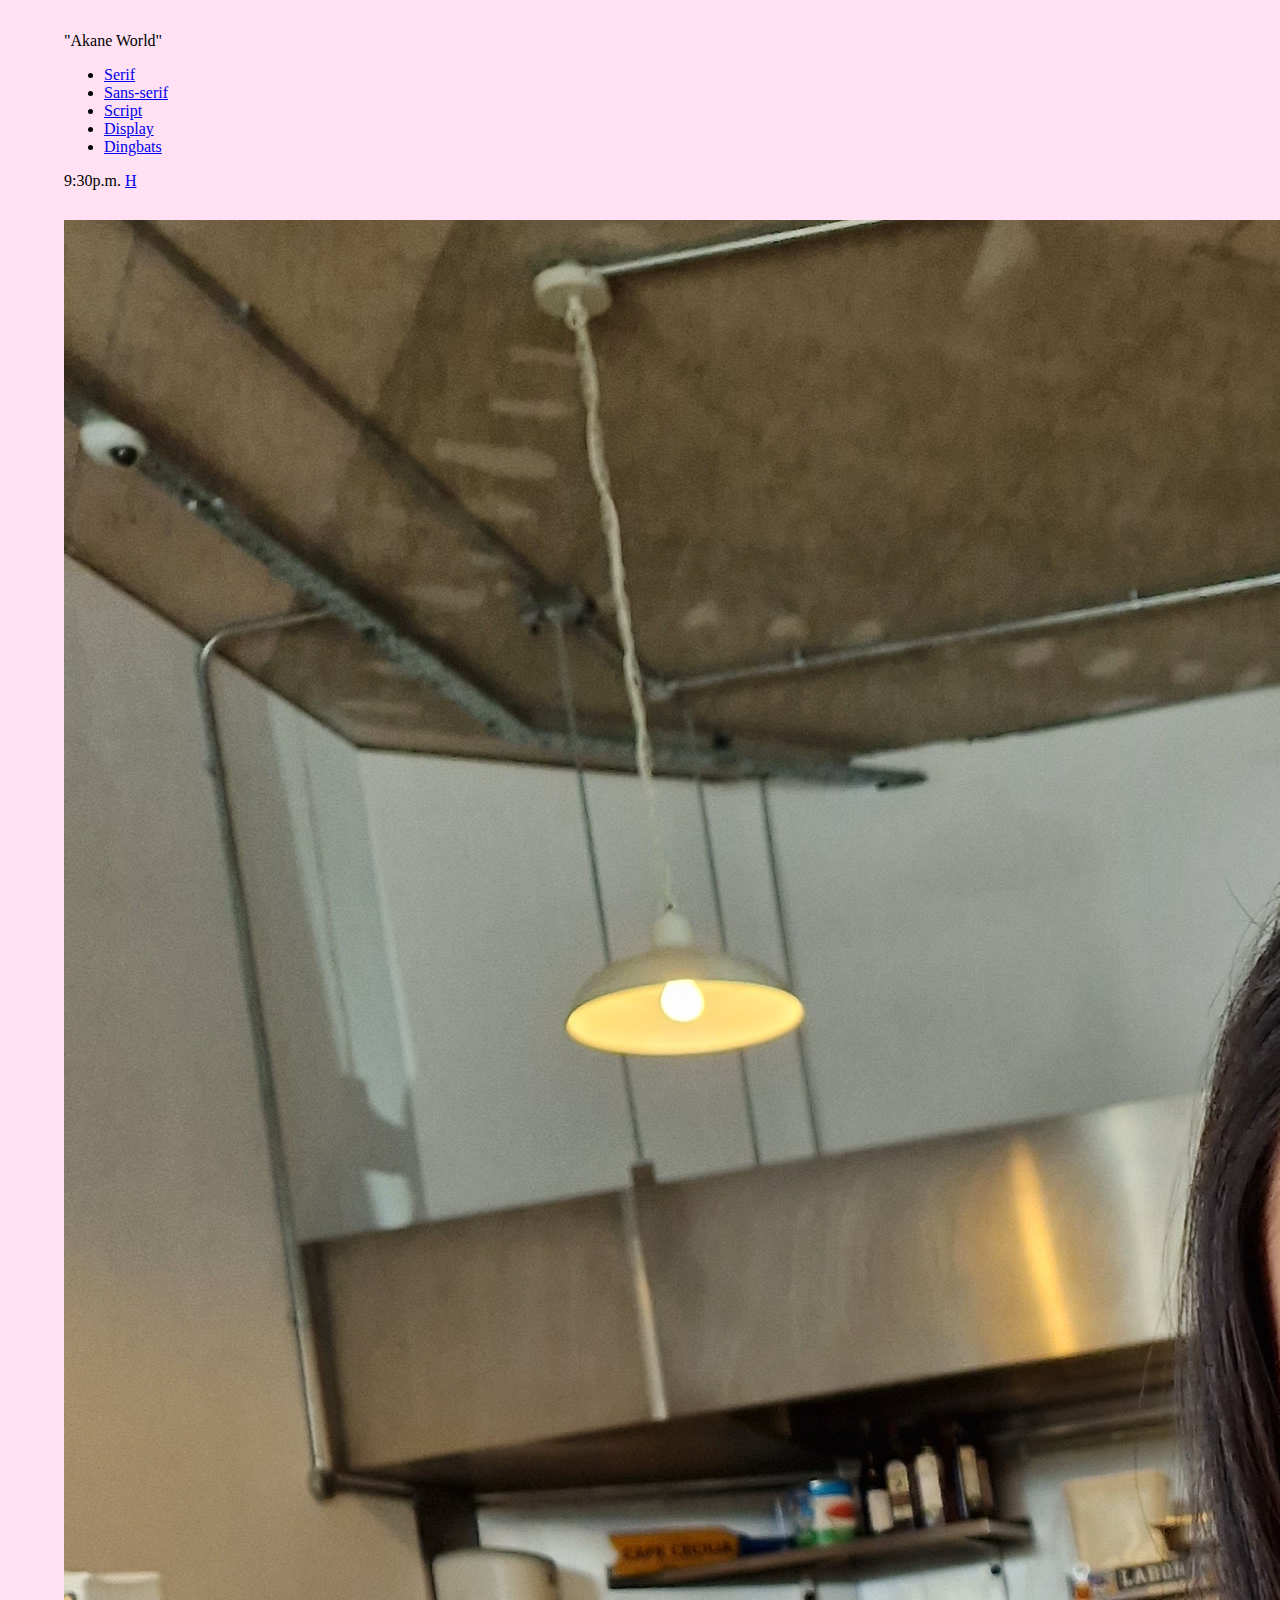
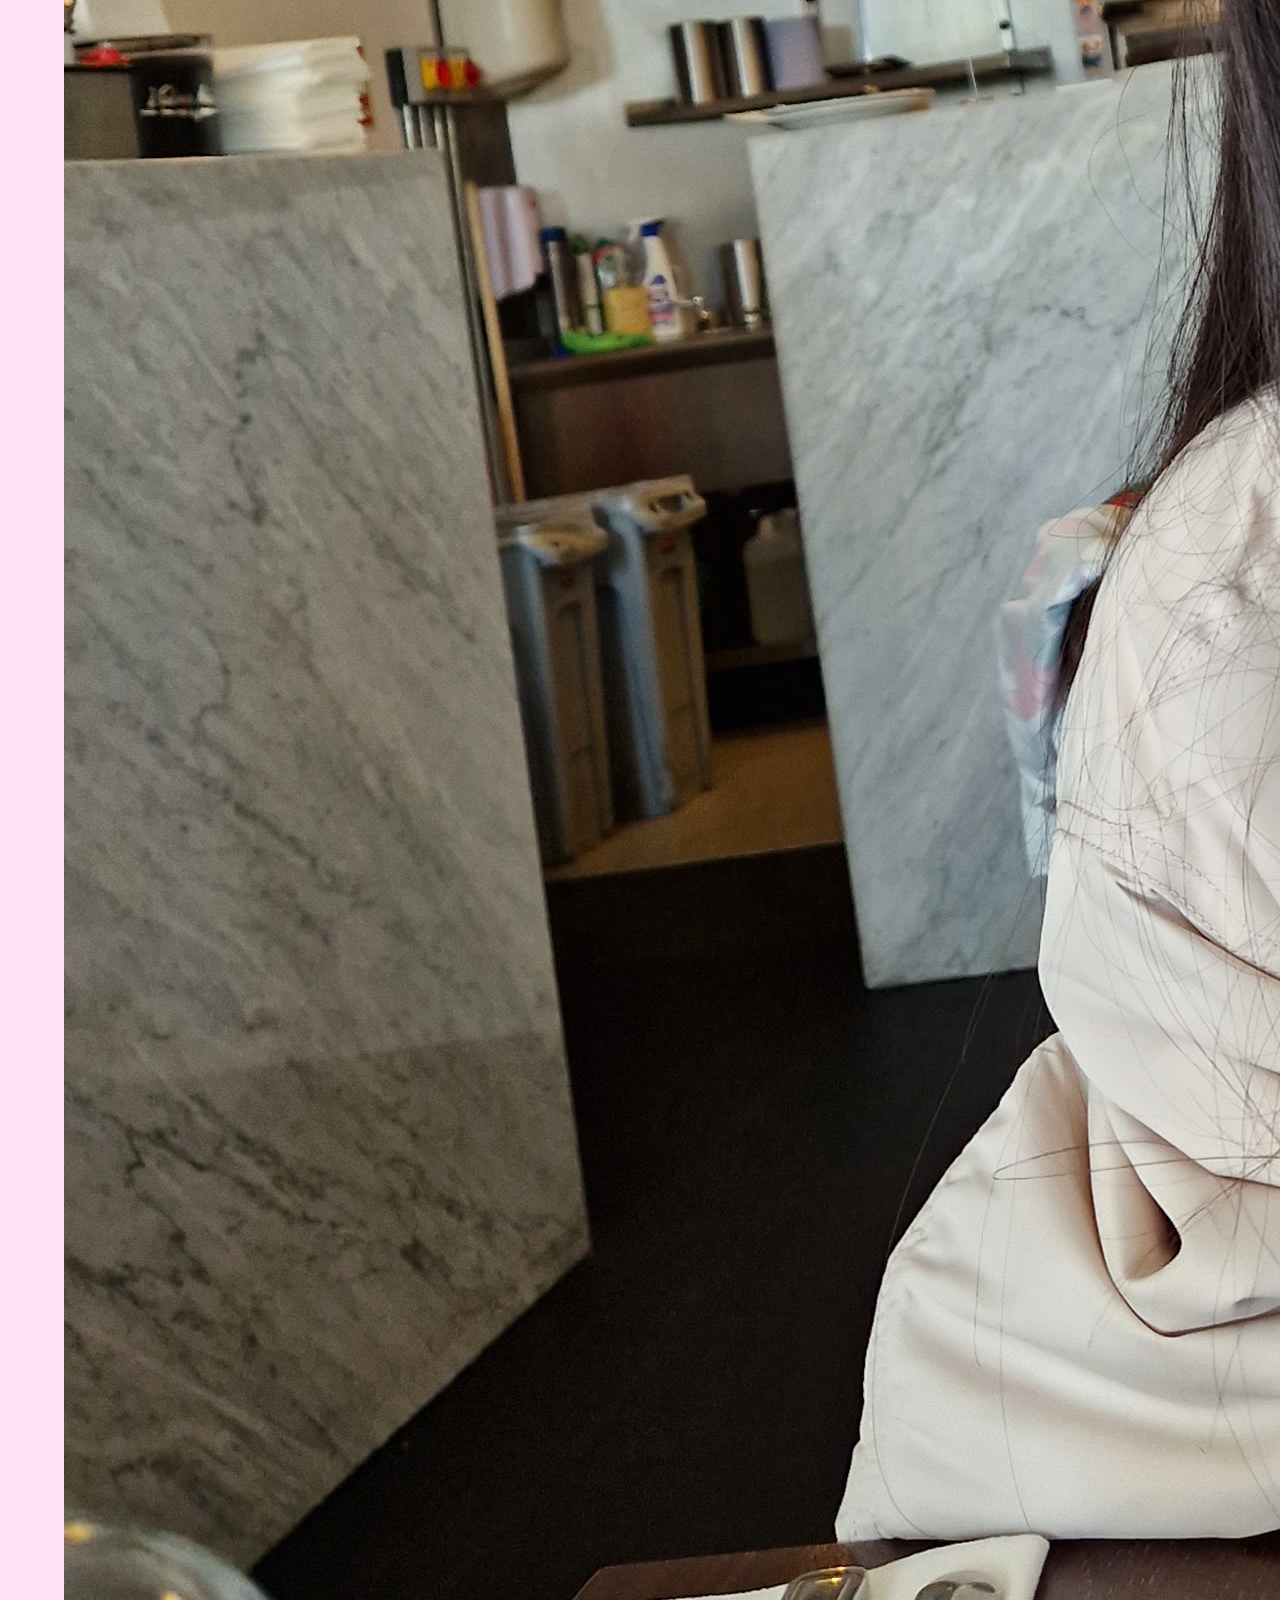
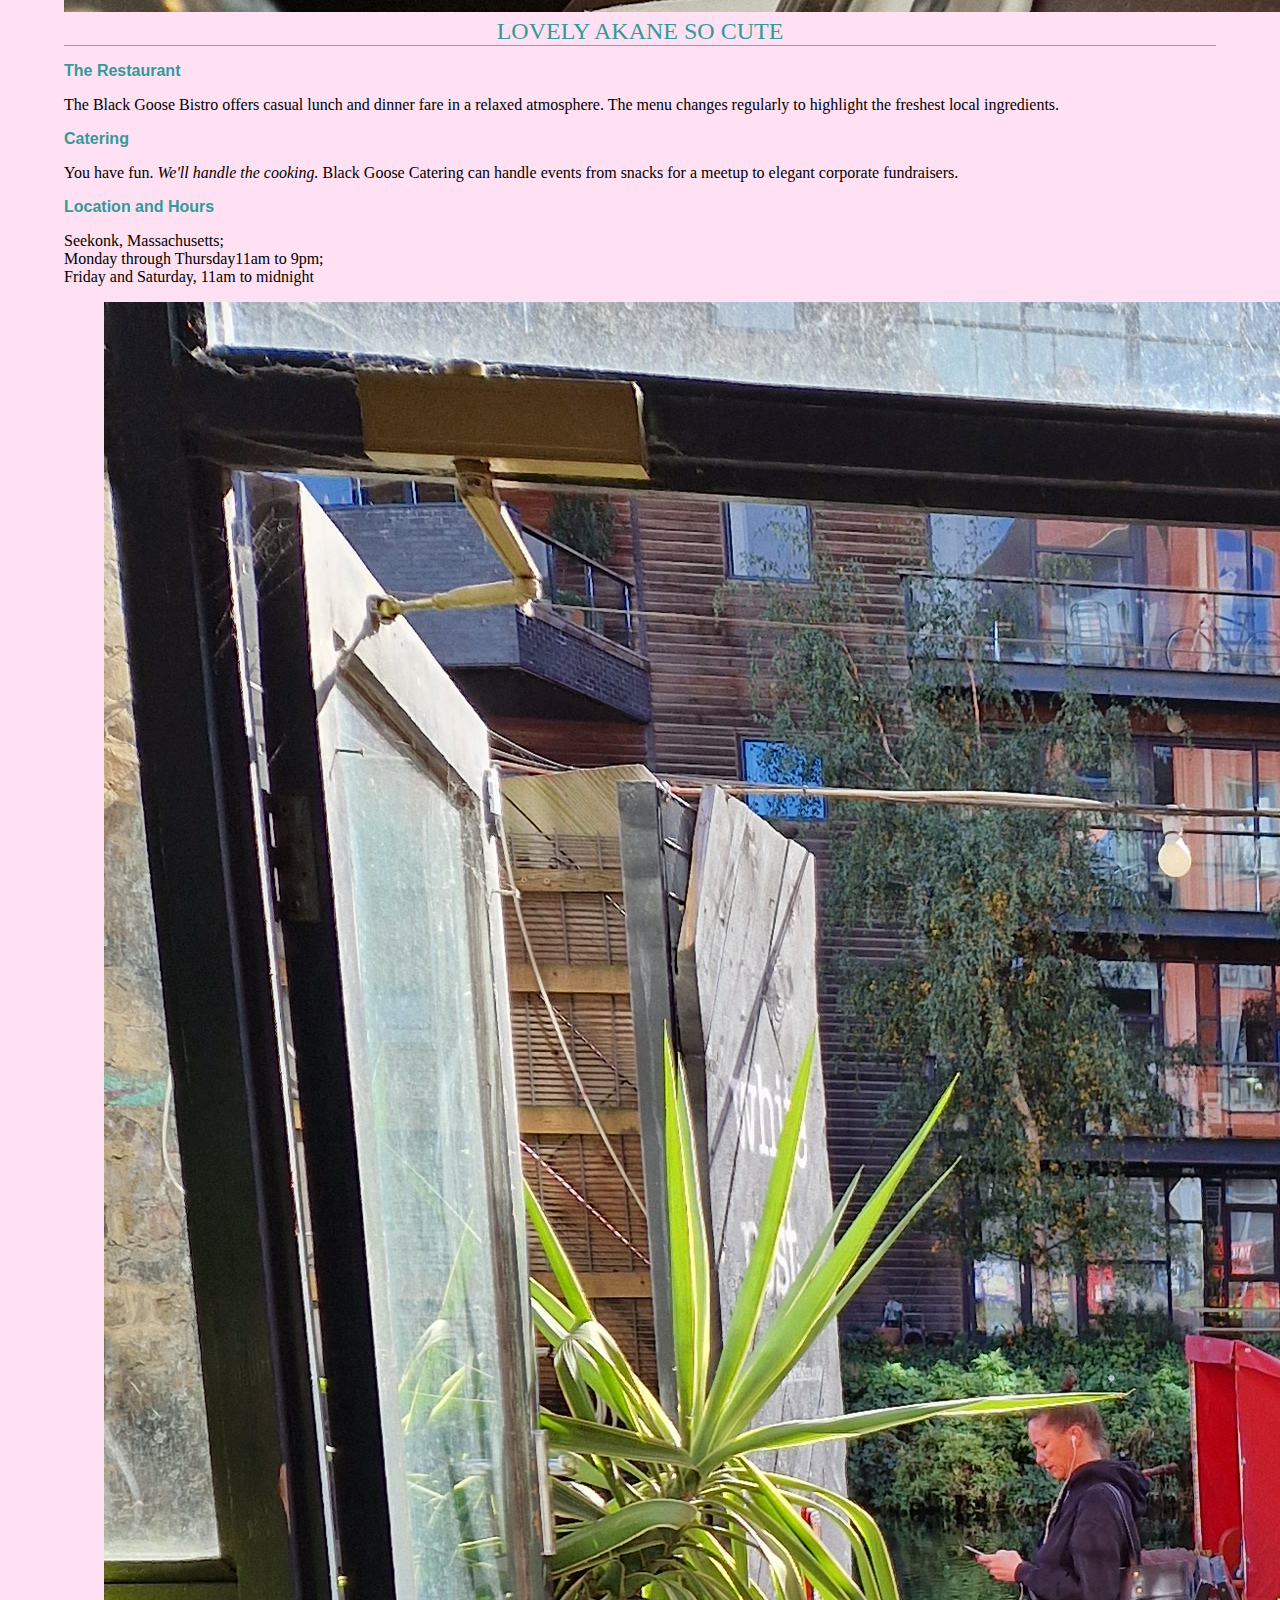
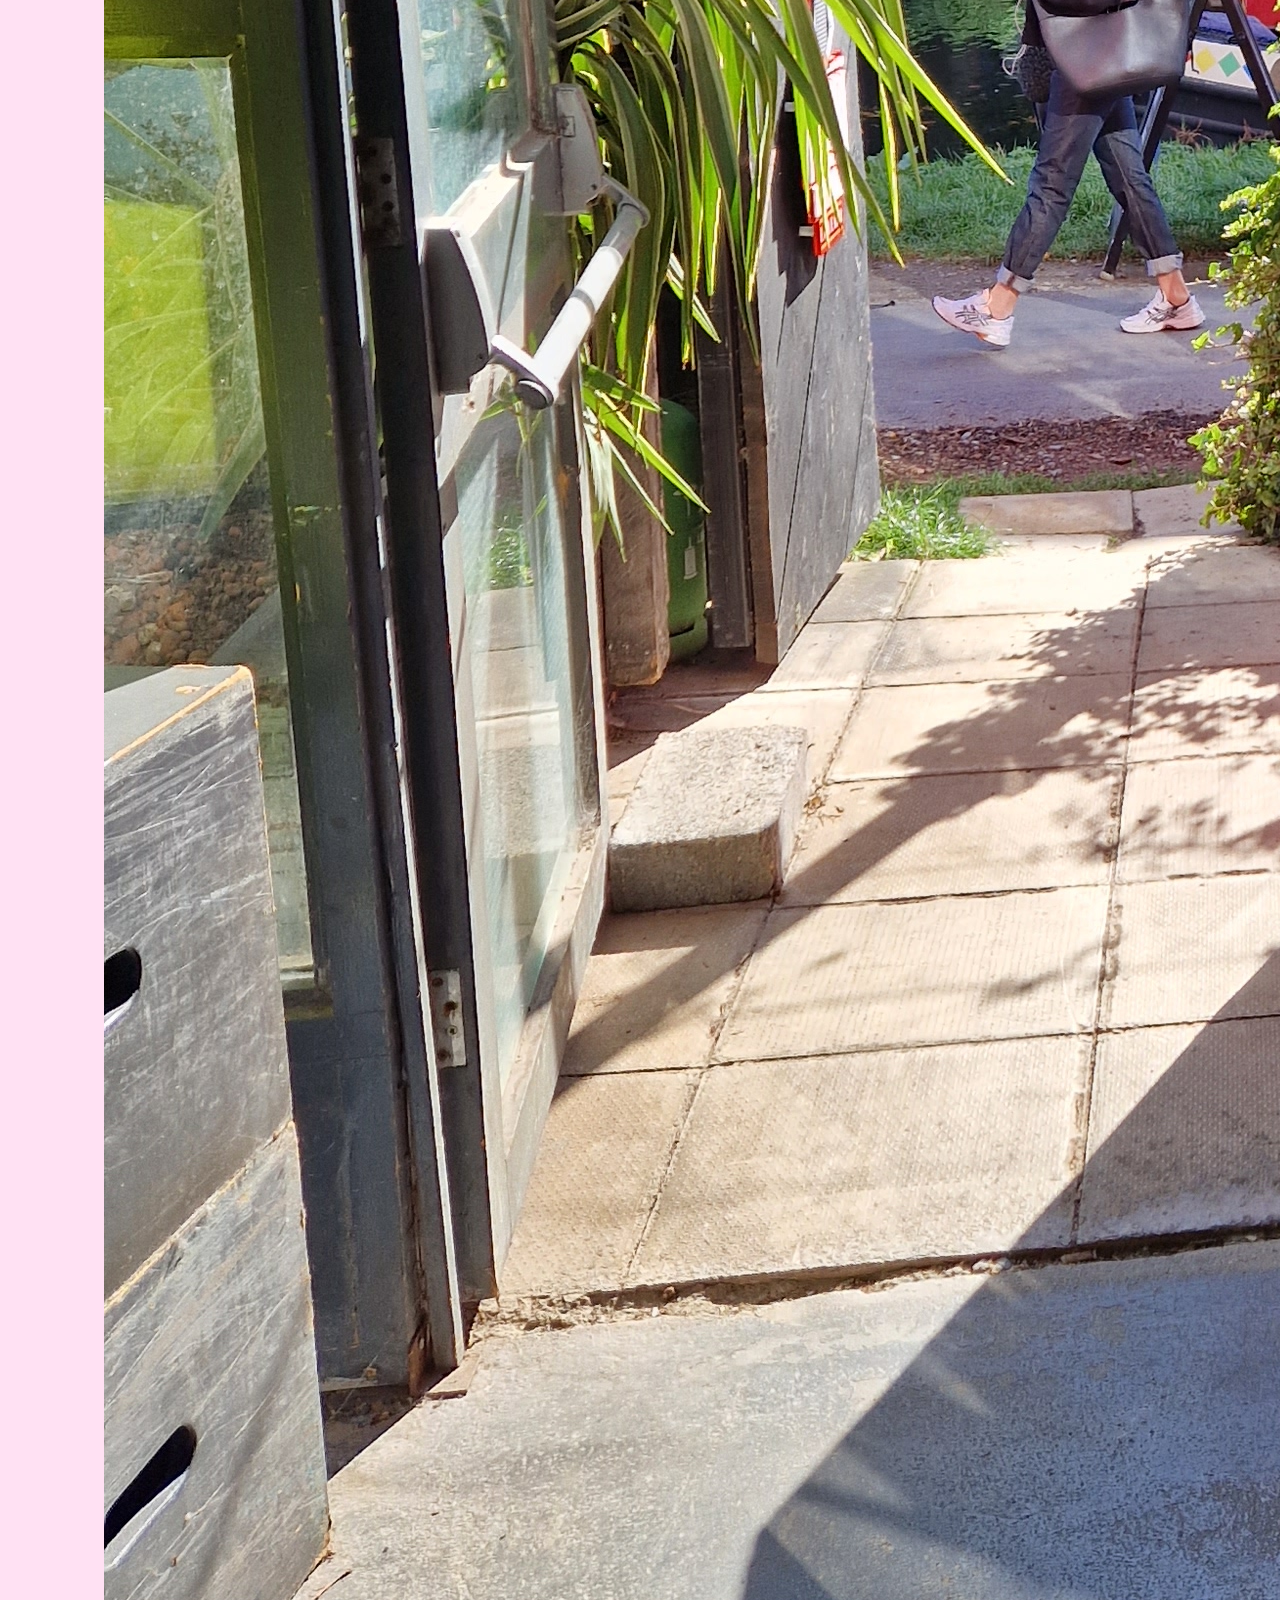
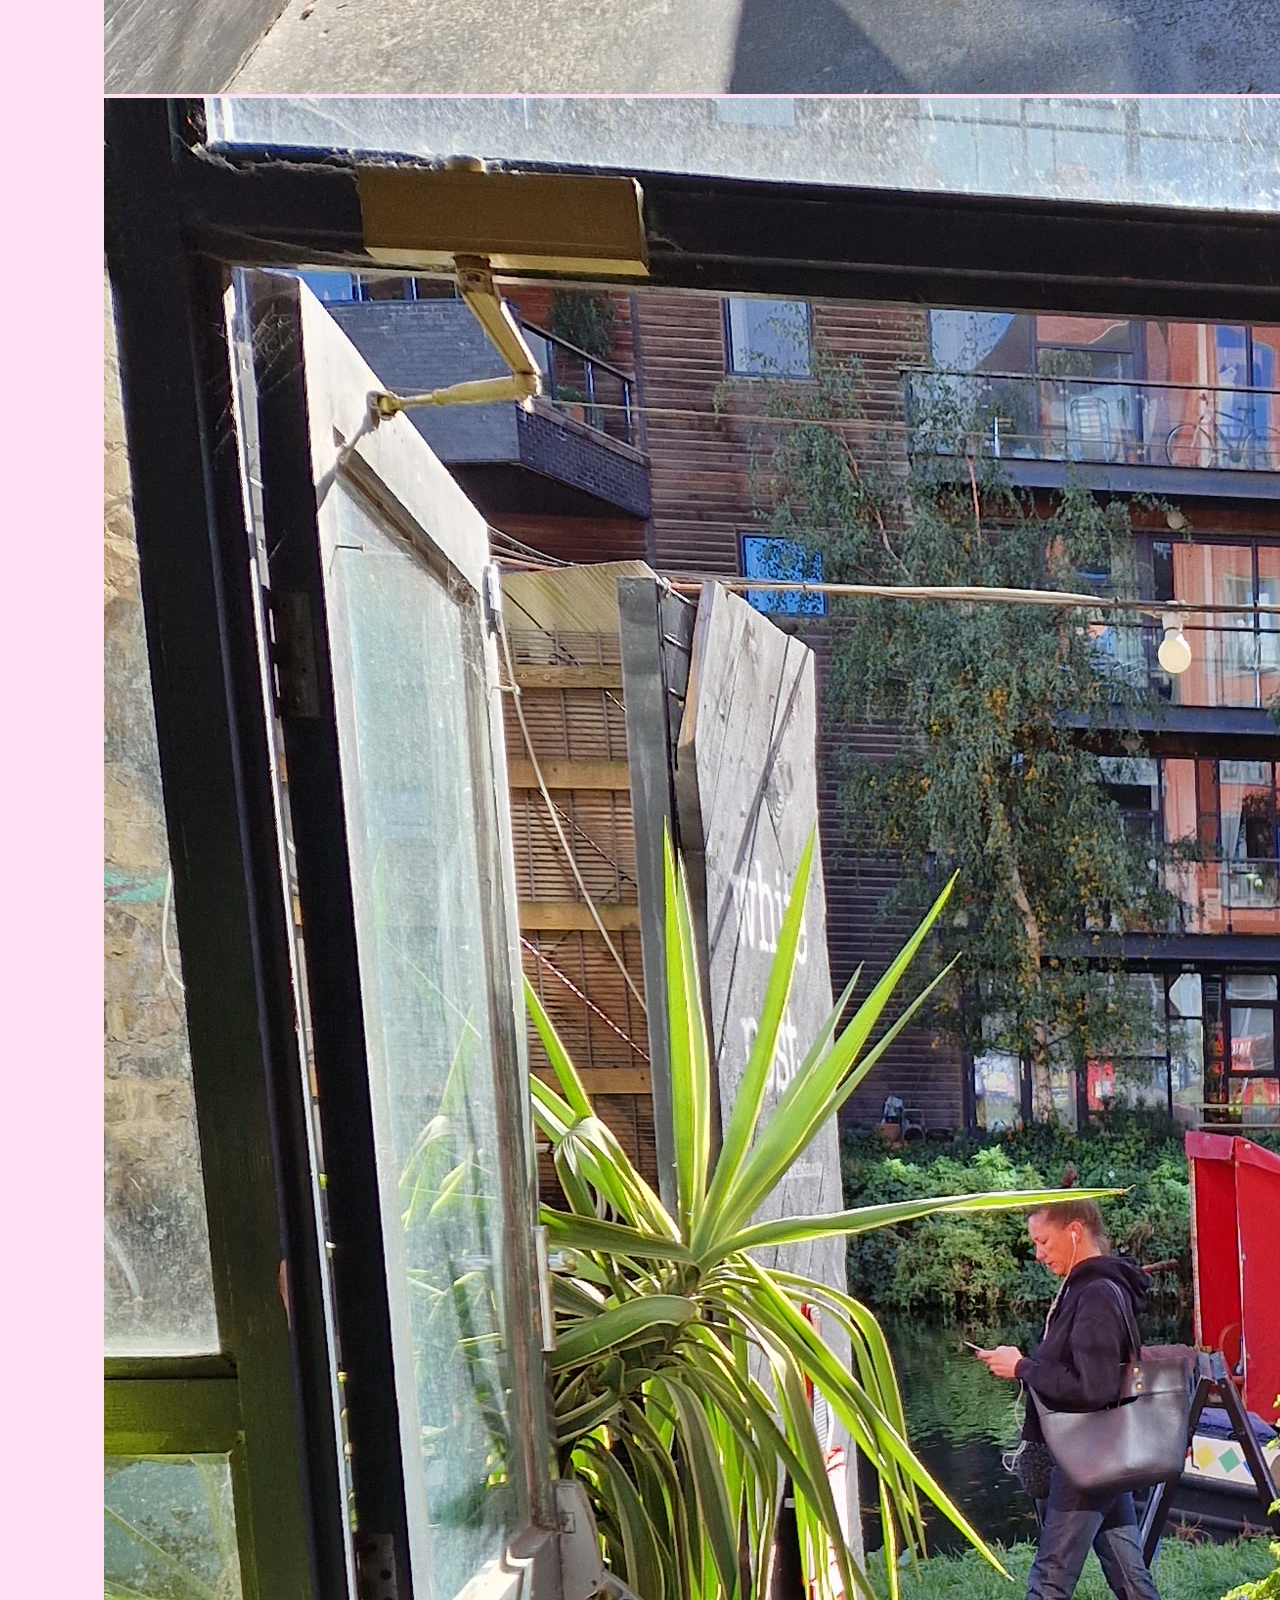
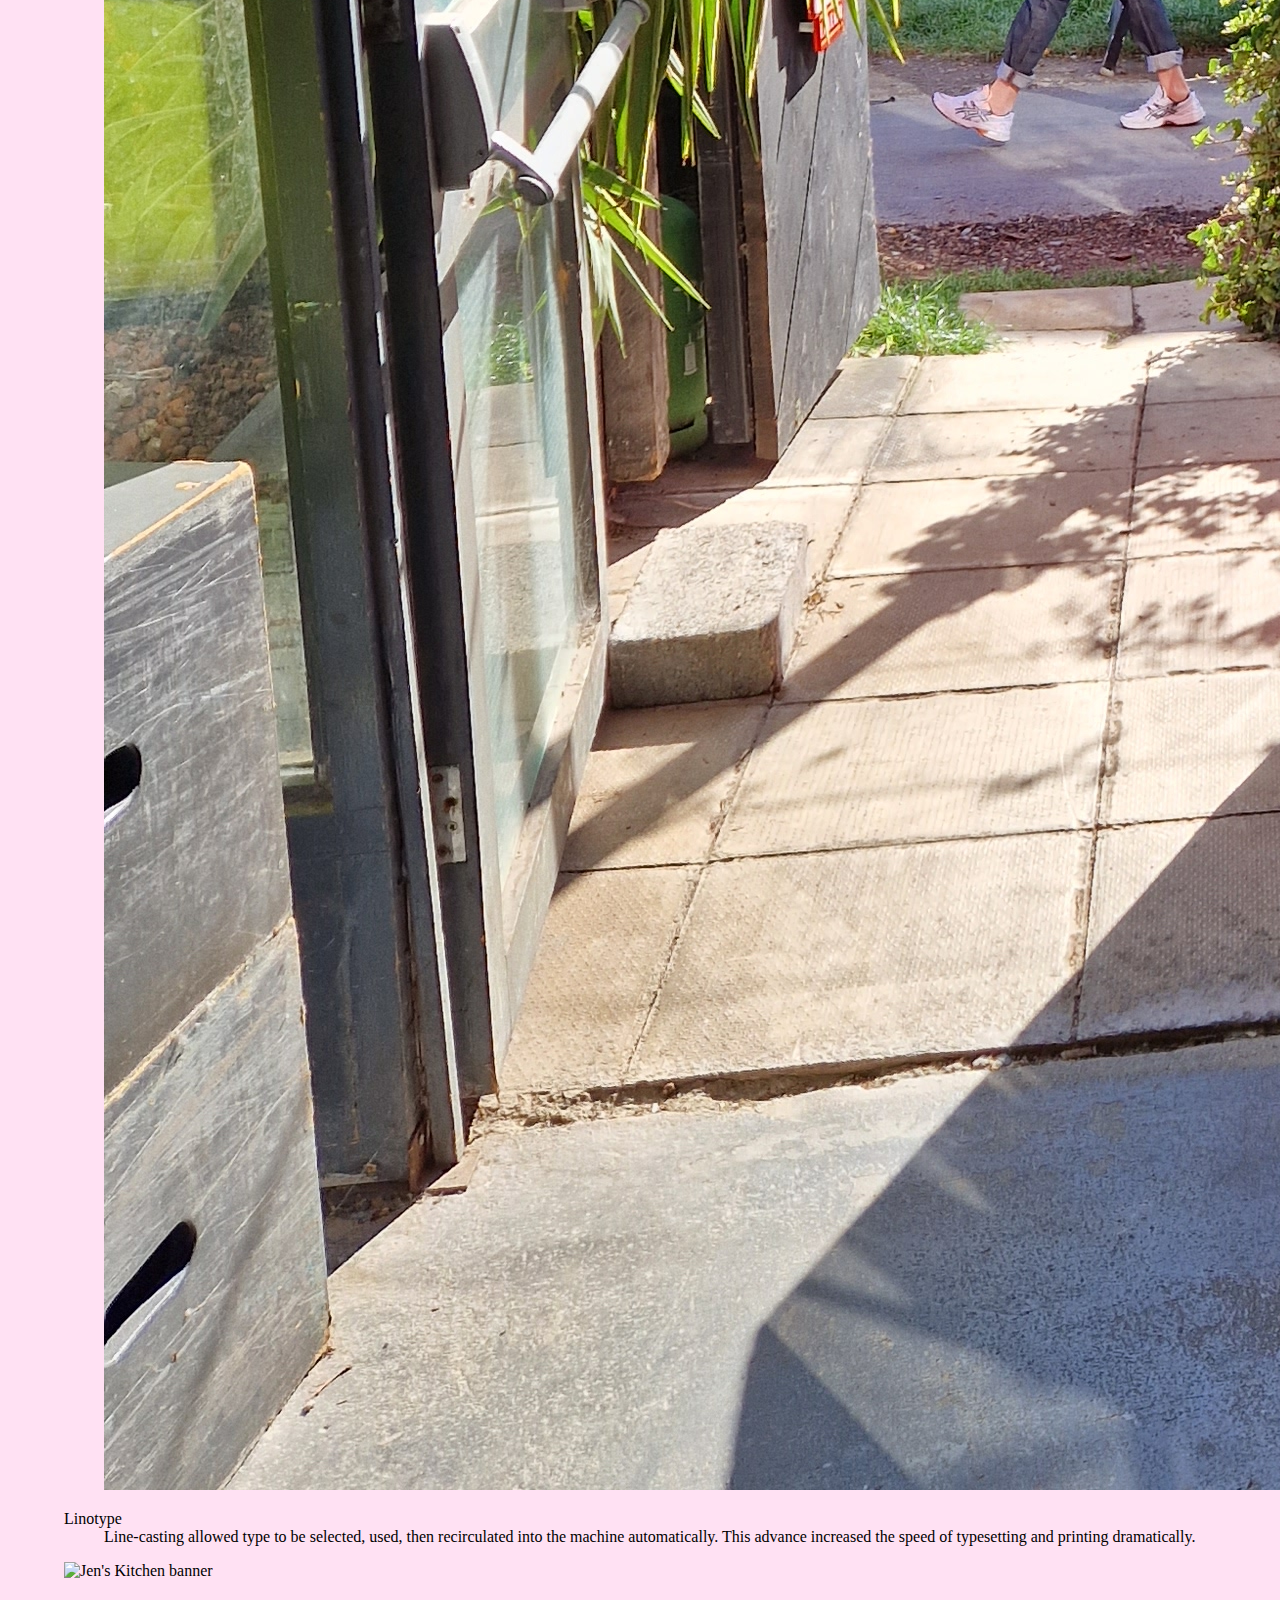
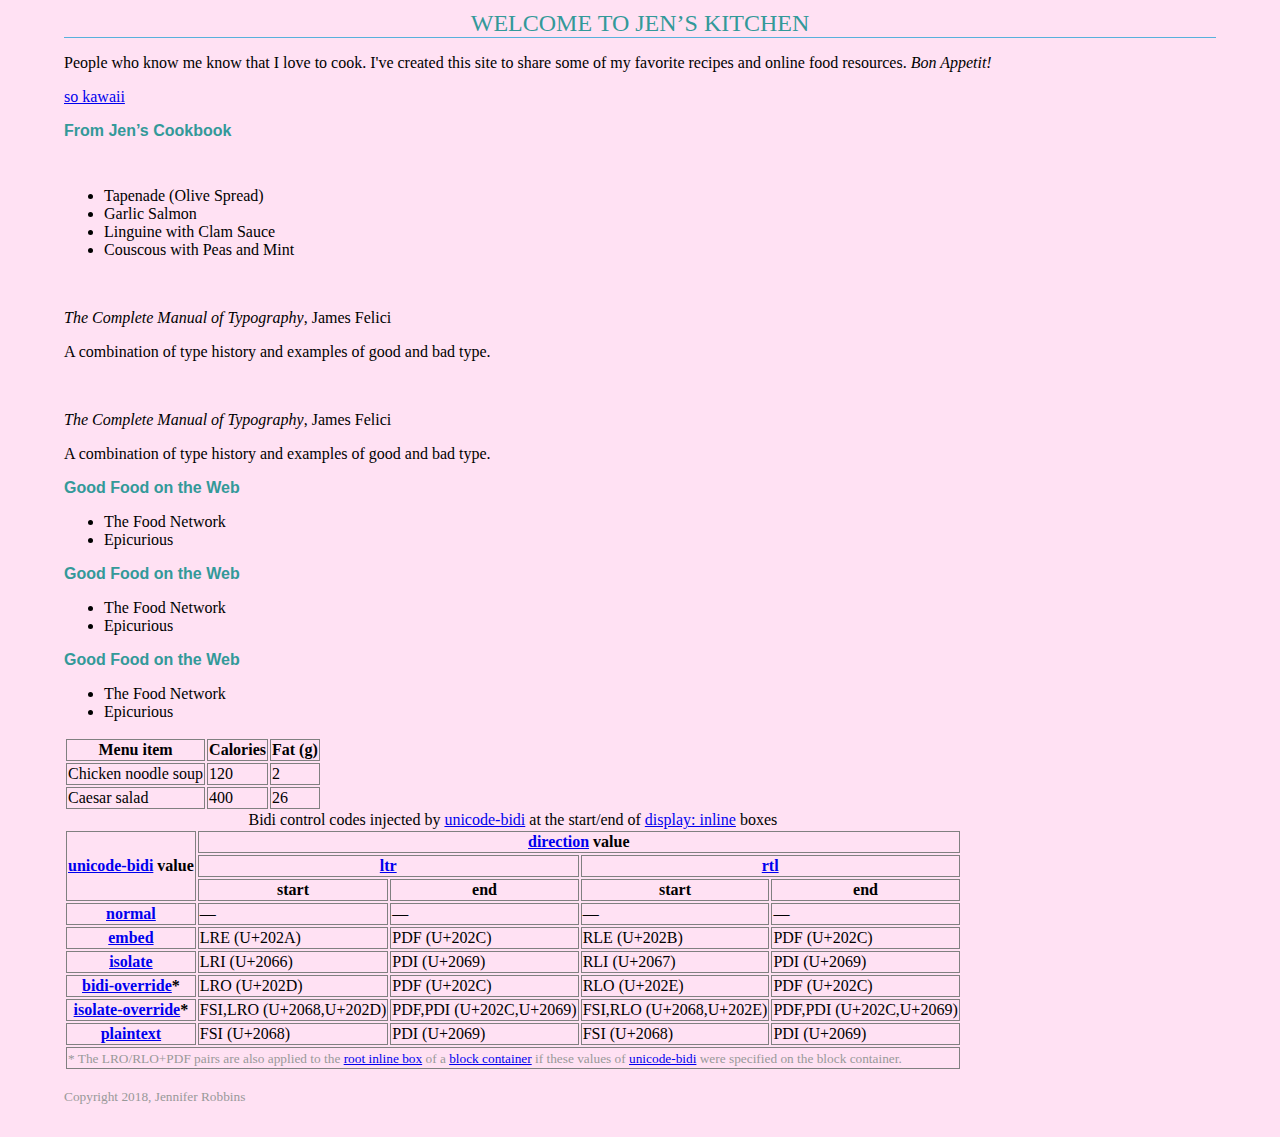
==== index.html @ 5b90328d "restructured files" ====
<!DOCTYPE html>
<html>
<head>
	<meta charset="utf-8"
	<title>"Akane World"
	<style>
body {
background-color: #ffe1f3;
margin: 0 10%;
font-family: sans-serif;
}
h1 {
text-align: center;
font-family: serif;
font-weight: normal;
text-transform: uppercase;
border-bottom: 1px solid #57b1dc;
margin-top: 30px;
} 
h2 {
color: #d1633c;
font-size: 1em;
}
td, th {
border: 1px solid gray;
}
</style>

</head>



<body>

<!-- The nav element gives developers a semantic way to identify navigation for a
site. -->

<nav>
    <ul>
        <li><a href="/">Serif</a></li>
        <li><a href="/">Sans-serif</a></li>
        <li><a href="/">Script</a></li>
        <li><a href="/">Display</a></li>
        <li><a href="/">Dingbats</a></li>
    </ul>
</nav>

<time datetime="21:30">9:30p.m.</time>

<!-- To create a destination, use the id attribute to give the target element
in the document a unique name (that’s “unique” as in the name may
appear only once in the document. we’re going to use it
to name an element so that it can serve as a fragment identifier—that is, the
destination of a link. I use the a element with the href attribute to provide the location of
the link. To indicate that I’m linking to a fragment, I use the octothorpe symbol -->
<a href="#startH">H</a>

<h1><img src="Assets/AkaneSmile.png" alt="logo"><br>Lovely Akane so cute</h1>

<h2>The Restaurant</h2>
<p>The Black Goose Bistro offers casual lunch and dinner fare in a relaxed
atmosphere. The menu changes regularly to highlight the freshest local
ingredients.</p>
<h2>Catering</h2>
</p>You have fun. <em>We'll handle the cooking.</em> Black Goose Catering can handle
events from snacks for a meetup to elegant corporate fundraisers. </p>
<h2>Location and Hours</h2>
<p>Seekonk, Massachusetts;<br>
Monday through Thursday11am to 9pm;<br>
Friday and Saturday, 11am to
midnight </p>

<figure>
    
    <img src="/Assets/ThriftyA.jpg" alt="Thrifty Sweetey"
        sizes=(max-width: 800px) 100vw,
        (max-width: 800px),
        240px>
<picture>
    <source media="(min-width: 500px)" srcset="/Assets/ThriftyA.jpg">
    <source media="(min-width: 300px)" srcset="/Assets/ThriftyA.jpg">
    <img src="/Assets/ThriftyA.jpg" alt="hand holding ice cream cone and
            text that reads Savor the Summer">
    </picture>
</figure>

<!-- This example tells the browser that if the viewport is 1024 pixels wide or
larger, use the large version of the ice cream cone image. If it is wider than
760 pixels (but smaller than 1024, such as on a tablet), use the medium version.
Finally, for viewports that are smaller than 760 pixels and therefore
don’t match any of the media queries in the previous source elements, the
small version should be used (FIGURE 7-14). The small version, as specified
in the img element, will be used for browsers that do not recognize picture
and source. -->

<!-- The figure element identifies content that illustrates or supports some point
in the text. A figure may contain an image, a video, a code snippet, text, or
even a table—pretty much anything that can go in the flow of web content.
Content in a figure element should be treated and referenced as a selfcontained
unit. -->
<section>
<dl>
    <dt>Linotype</dt>
    <dd>Line-casting allowed type to be selected, used, then recirculated
    into the machine automatically. This advance increased the speed of
    typesetting and printing dramatically.</dd>
</section>
<!--  -->

</body>


<!DOCTYPE html>
<html>
<head>
<meta charset="utf-8">
<title>Jen's Kitchen</title>
<style>
body {
	margin: 2em 5%;
	font-family: Georgia, "Times New Roman", Times, serif;
}
h1, h2 {	
	color: #399;}
h1 {
	font-size: 1.5em;
}
h2 {
	font-family: Verdana, Geneva, sans-serif;
	font-size: 1em;
}
small {
	color: #999;
}
</style>

</head>

<body>
<img src=".gif" alt="Jen's Kitchen banner" width="660" height="94">

<h1>Welcome to Jen&rsquo;s Kitchen</h1>

<p>People who know me know that I love to cook. I've created this site to share some of my favorite recipes and online food resources. <i>Bon Appetit!</i> </p>

<p><a href="Pages/kawaii.html">so kawaii</a></p>

<!-- It indicates that they belong together in a conceptual unit or should be
treated as a unit by CSS or JavaScript. By marking related content as a div and
giving it a unique id or indicating that it is part of a class, you give context
to the elements in the grouping. -->

<div class="goodthings">
<h2>From Jen&rsquo;s Cookbook</h2>
<img src="images/felici-cover.gif" alt="">
<ul>
  <li>Tapenade (Olive Spread)</li>
  <li>Garlic Salmon</li>
  <li>Linguine with Clam Sauce</li>
  <li>Couscous with Peas and Mint</li>
</ul>
</div>

<!-- The id attribute is used to assign a unique identifier to an element in the
document. In other words, the value of id must be used only once in the
document. This makes it useful for assigning a name to a particular element,
as though it were a piece of data. -->

<div id="ISBN0321127307">
    <img src="felici-cover.gif" alt="">
    <p><cite>The Complete Manual of Typography</cite>, James Felici</p>
    <p class="description"> A combination of type history and examples of good and bad type.
    </p>
</div>

<div id="ISBN0321127307">
    <img src="felici-cover.gif" alt="">
    <p><cite>The Complete Manual of Typography</cite>, James Felici</p>
    <p class="description"> A combination of type history and examples of good and bad type.
    </p>
</div>

<!-- Notice how the same element may have both a class and an id. It is also
possible for elements to belong to multiple classes. When there is a list of
class values, simply separate them with character spaces. -->

<h2>Good Food on the Web</h2>
<ul>
  <li>The Food Network</li>
  <li>Epicurious </li>
</ul>


<h2 id="startH">Good Food on the Web</h2>
<ul>
  <li>The Food Network</li>
  <li>Epicurious </li>
</ul>

<!-- A span offers the same benefits as the div element, except it is used for phrase
elements and does not introduce line breaks. Because spans are inline elements,
they may contain only text and other inline elements (in other words,
you cannot put headings, lists, content-grouping elements, and so on, in a
span). Let’s get right to some examples.
There is no telephone element, but we can use a span to give meaning to
telephone numbers. In this example, each telephone number is marked up as
a span and classified as “tel”: -->

<h2>Good Food on the Web</h2>
<ul>
  <li><span class="tel">The Food Network</span></li>
  <li><span class="tel">Epicurious<span></li>
</ul>

<!-- shows the elements that identify the table (table), rows (tr, for
“table row”), and cells (th, for “table headers,” and td, for “table data”). Start and end table tags identify the beginning and end of the tabular material.
The table element may directly contain only some number of tr (row)
elements, a caption and, optionally, the row and column group elements
listed in the “Row and Column Groups” section. The only thing that can go
in the tr element is some number of td or th elements.-->

<table>
    <tr>
    <th>Menu item</th>
    <th>Calories</th>
    <th>Fat (g)</th>
    </tr>
    <tr>
    <td>Chicken noodle soup</td>
    <td>120</td>
    <td>2</td>
    </tr>
    <tr>
    <td>Caesar salad</td>
    <td>400</td>
    <td>26</td>
    </tr>
</table>



<!-- More complicated table -->

<table class="data" id="bidi-control-codes-injection-table">
    <caption>Bidi control codes injected by <a class="property" data-link-type="propdesc" href="#propdef-unicode-bidi" id="ref-for-propdef-unicode-bidi①②">unicode-bidi</a> at the start/end of <a class="css" data-link-type="propdesc" href="https://www.w3.org/TR/CSS21/visuren.html#propdef-display" id="ref-for-propdef-display">display: inline</a> boxes</caption>
    <colgroup span="1">
    <colgroup span="2">
    <colgroup span="2">
    <thead>
     <tr>
      <th rowspan="3" scope="col"><a class="property" data-link-type="propdesc" href="#propdef-unicode-bidi" id="ref-for-propdef-unicode-bidi①③">unicode-bidi</a> value
      <th colspan="4"><a class="property" data-link-type="propdesc" href="#propdef-direction" id="ref-for-propdef-direction①④">direction</a> value
     <tr>
      <th colspan="2"><a class="css" data-link-type="maybe" href="#valdef-direction-ltr" id="ref-for-valdef-direction-ltr">ltr</a>
      <th colspan="2"><a class="css" data-link-type="maybe" href="#valdef-direction-rtl" id="ref-for-valdef-direction-rtl">rtl</a>
     <tr>
      <th>start
      <th>end
      <th>start
      <th>end
    <tbody>
     <tr>
      <th scope="row"><a class="css" data-link-type="maybe" href="#valdef-unicode-bidi-normal" id="ref-for-valdef-unicode-bidi-normal④">normal</a>
      <td>—
      <td>—
      <td>—
      <td>—
     <tr>
      <th scope="row"><a class="css" data-link-type="maybe" href="#valdef-unicode-bidi-embed" id="ref-for-valdef-unicode-bidi-embed①">embed</a>
      <td>LRE (U+202A)
      <td>PDF (U+202C)
      <td>RLE (U+202B)
      <td>PDF (U+202C)
     <tr>
      <th scope="row"><a class="css" data-link-type="maybe" href="#valdef-unicode-bidi-isolate" id="ref-for-valdef-unicode-bidi-isolate④">isolate</a>
      <td>LRI (U+2066)
      <td>PDI (U+2069)
      <td>RLI (U+2067)
      <td>PDI (U+2069)
     <tr>
      <th scope="row"><a class="css" data-link-type="maybe" href="#valdef-unicode-bidi-bidi-override" id="ref-for-valdef-unicode-bidi-bidi-override③">bidi-override</a>*
      <td>LRO (U+202D)
      <td>PDF (U+202C)
      <td>RLO (U+202E)
      <td>PDF (U+202C)
     <tr>
      <th scope="row"><a class="css" data-link-type="maybe" href="#valdef-unicode-bidi-isolate-override" id="ref-for-valdef-unicode-bidi-isolate-override①">isolate-override</a>*
      <td>FSI,LRO (U+2068,U+202D)
      <td>PDF,PDI (U+202C,U+2069)
      <td>FSI,RLO (U+2068,U+202E)
      <td>PDF,PDI (U+202C,U+2069)
     <tr>
      <th scope="row"><a class="css" data-link-type="maybe" href="#valdef-unicode-bidi-plaintext" id="ref-for-valdef-unicode-bidi-plaintext①">plaintext</a>
      <td>FSI (U+2068)
      <td>PDI (U+2069)
      <td>FSI (U+2068)
      <td>PDI (U+2069)
    <tfoot>
     <tr>
      <td colspan="5"> <small>* The LRO/RLO+PDF pairs are also applied
          to the <a data-link-type="dfn" href="https://www.w3.org/TR/css-inline-3/#root-inline-box" id="ref-for-root-inline-box">root inline box</a> of a <a data-link-type="dfn" href="https://www.w3.org/TR/css-display-3/#block-container" id="ref-for-block-container">block container</a> if these values of <a class="property" data-link-type="propdesc" href="#propdef-unicode-bidi" id="ref-for-propdef-unicode-bidi①④">unicode-bidi</a> were specified on the <span id="ref-for-block-container①">block container</span>. </small>
   </table>

<p><small>Copyright 2018, Jennifer Robbins</small></p>

</body>
</html>
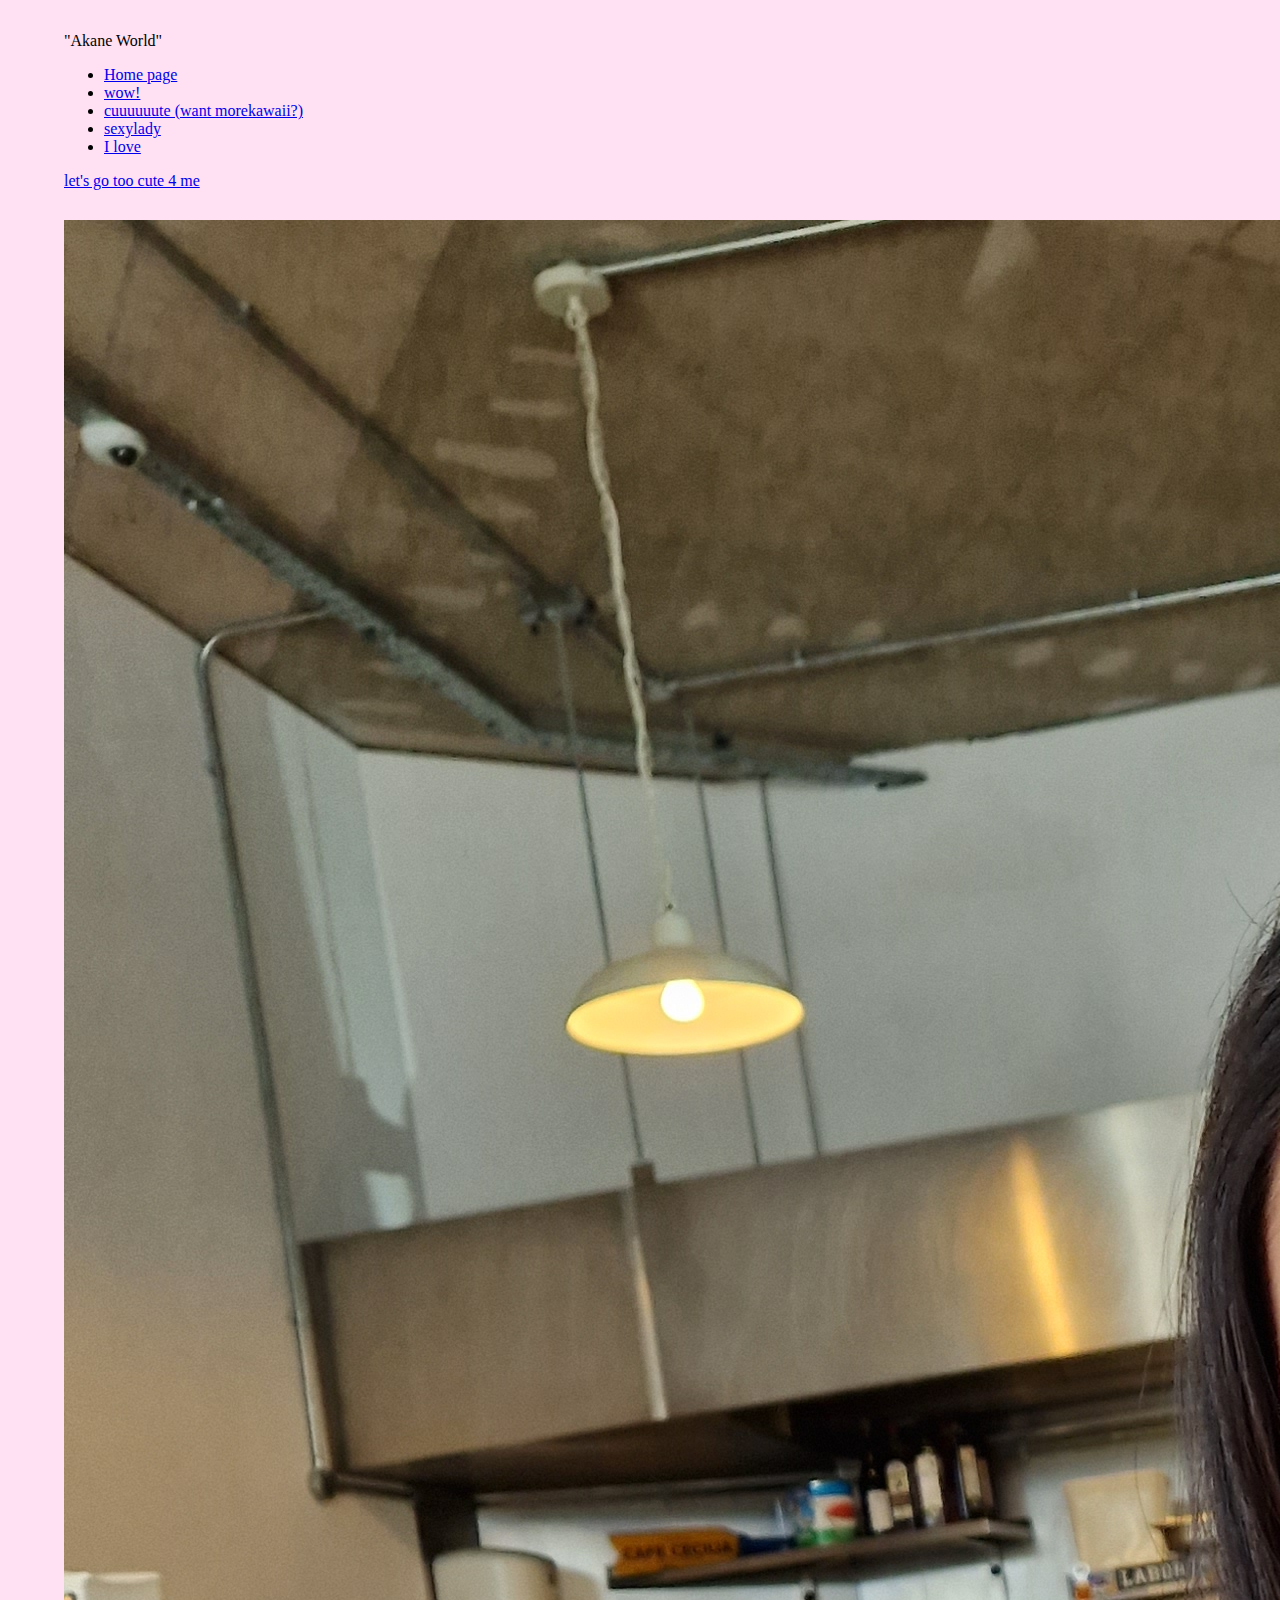
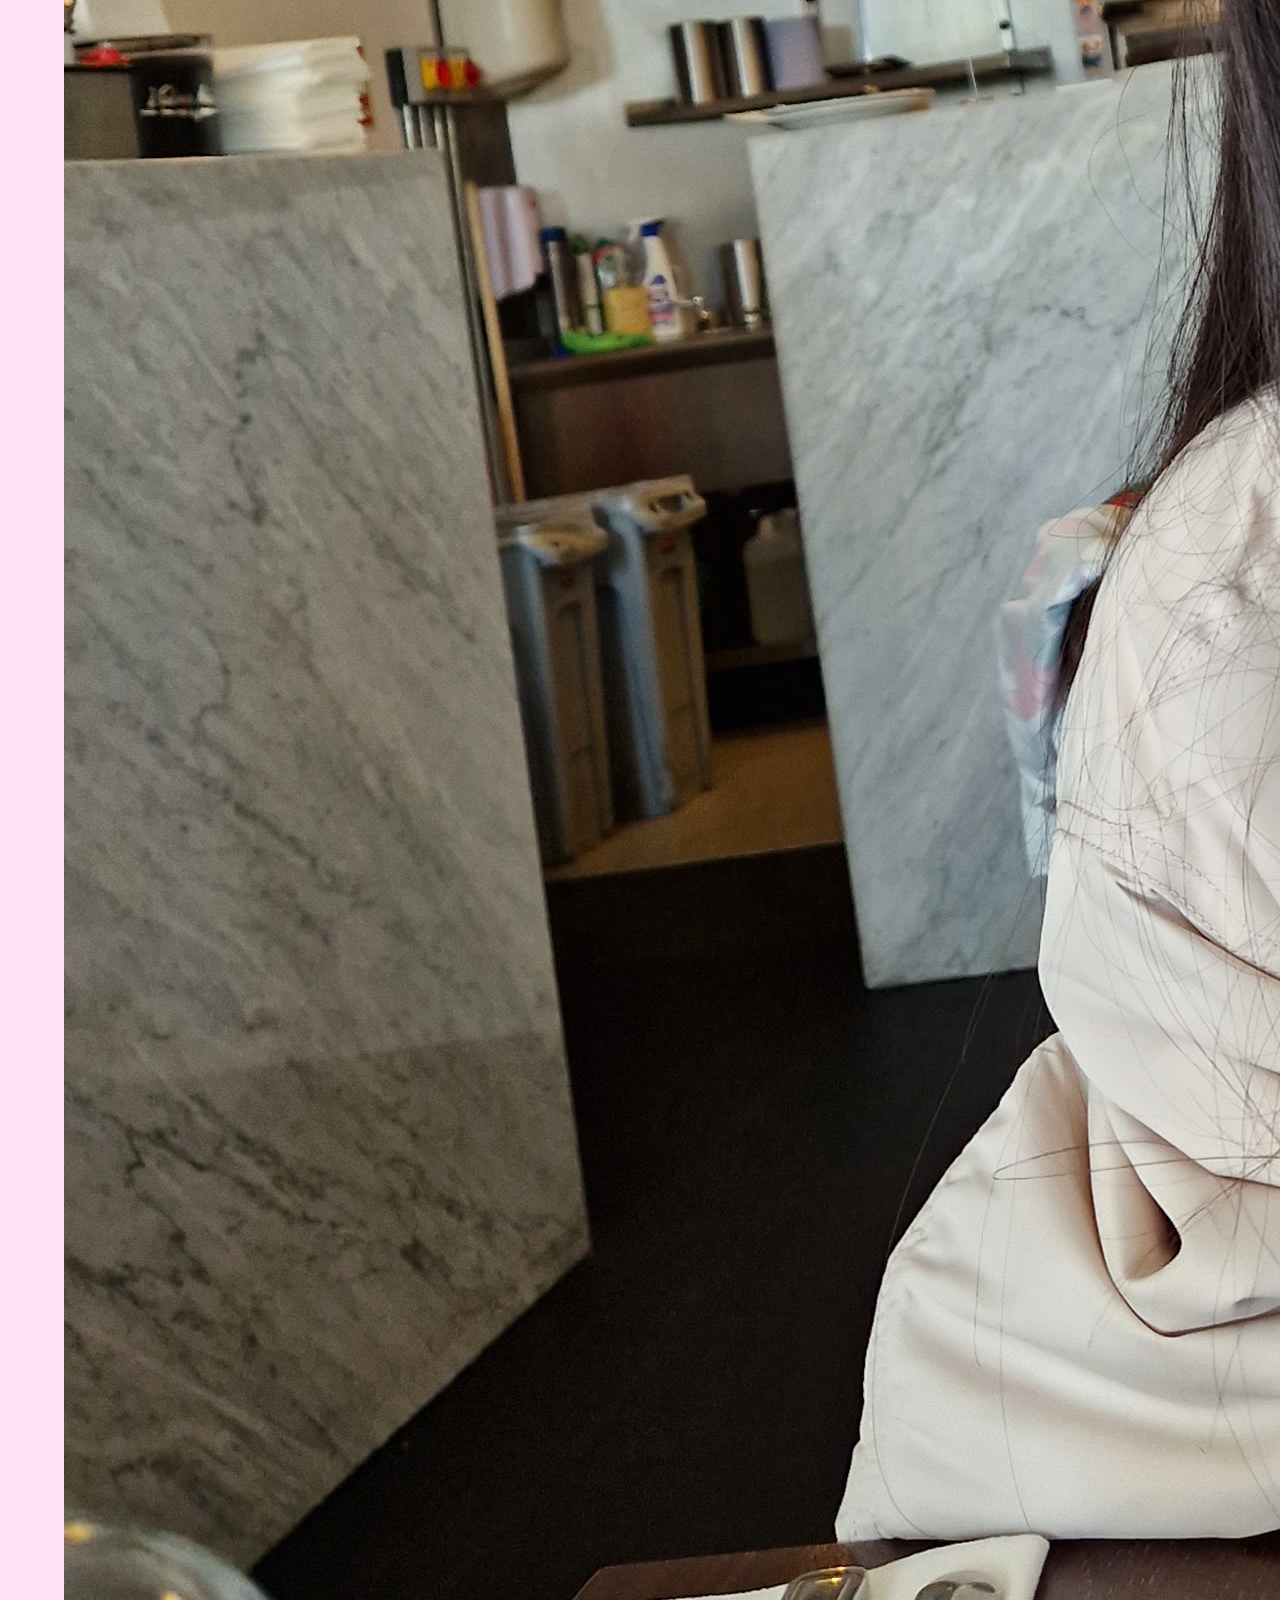
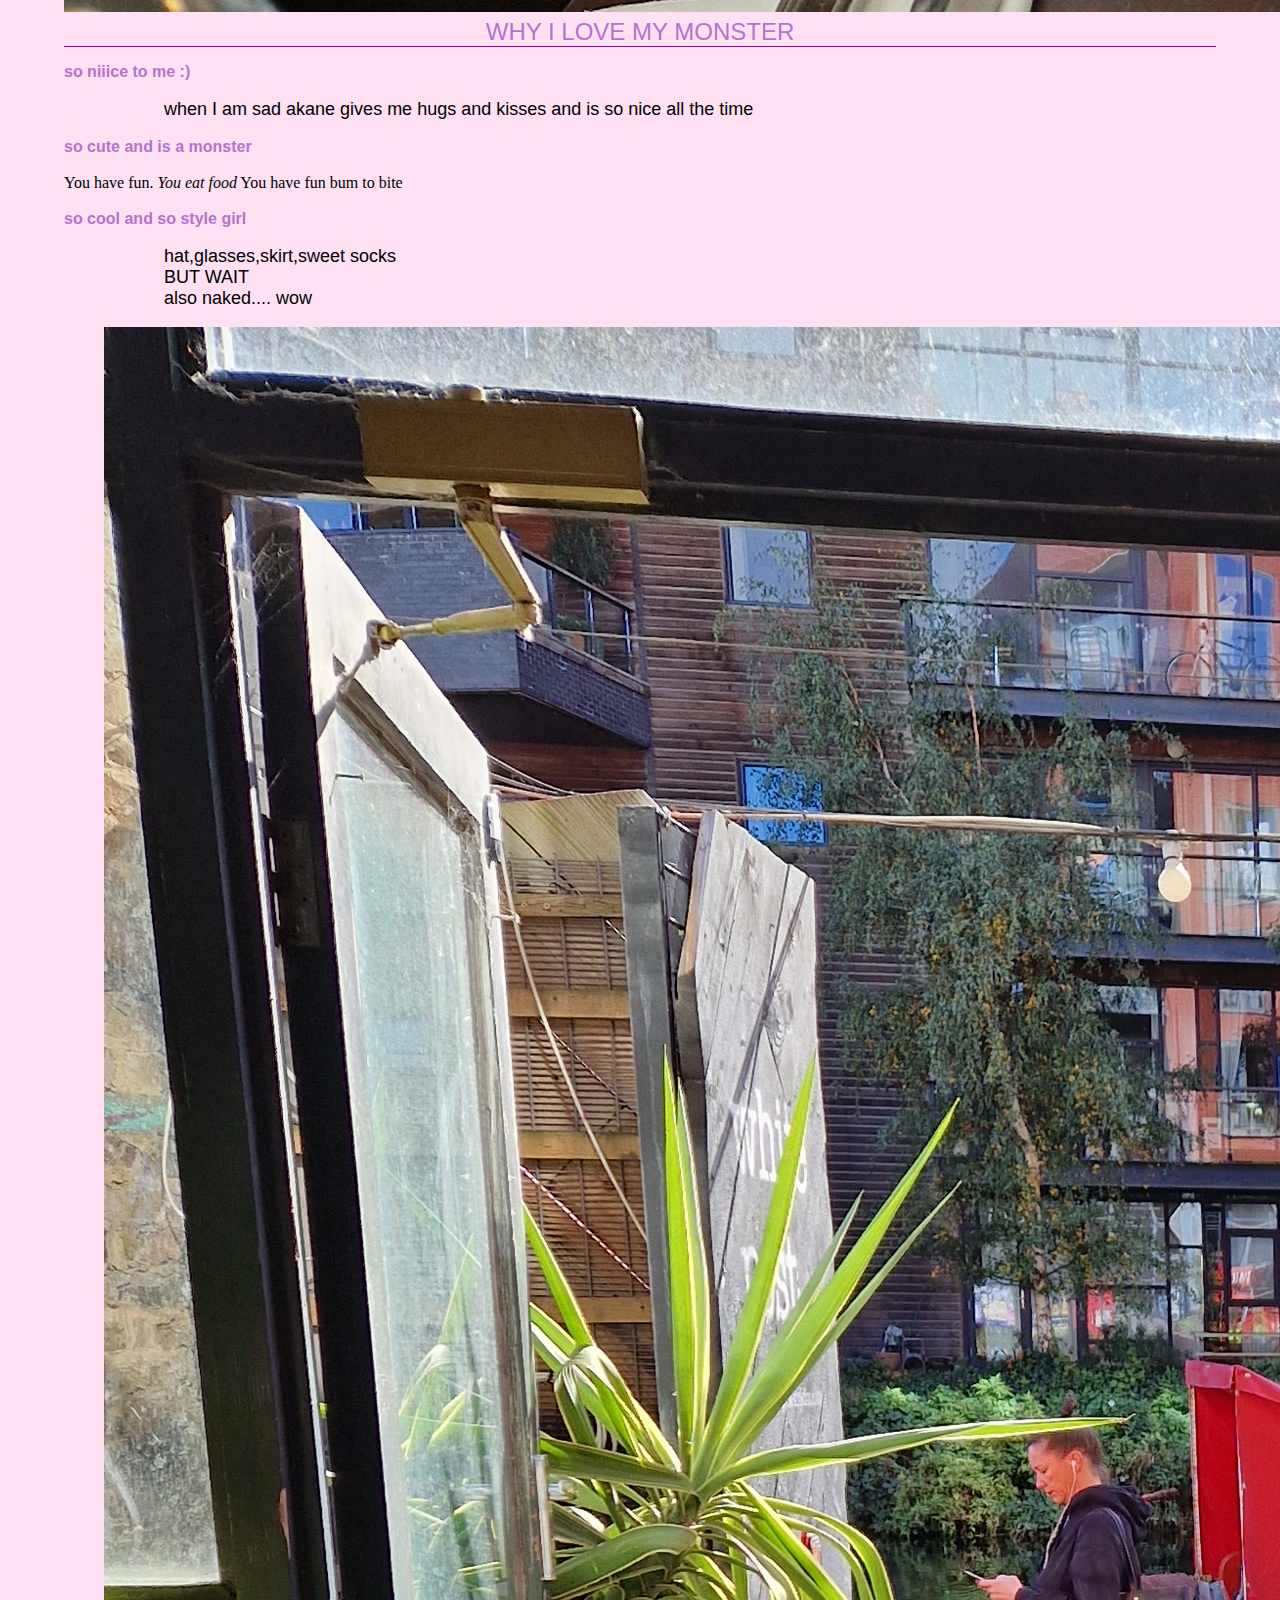
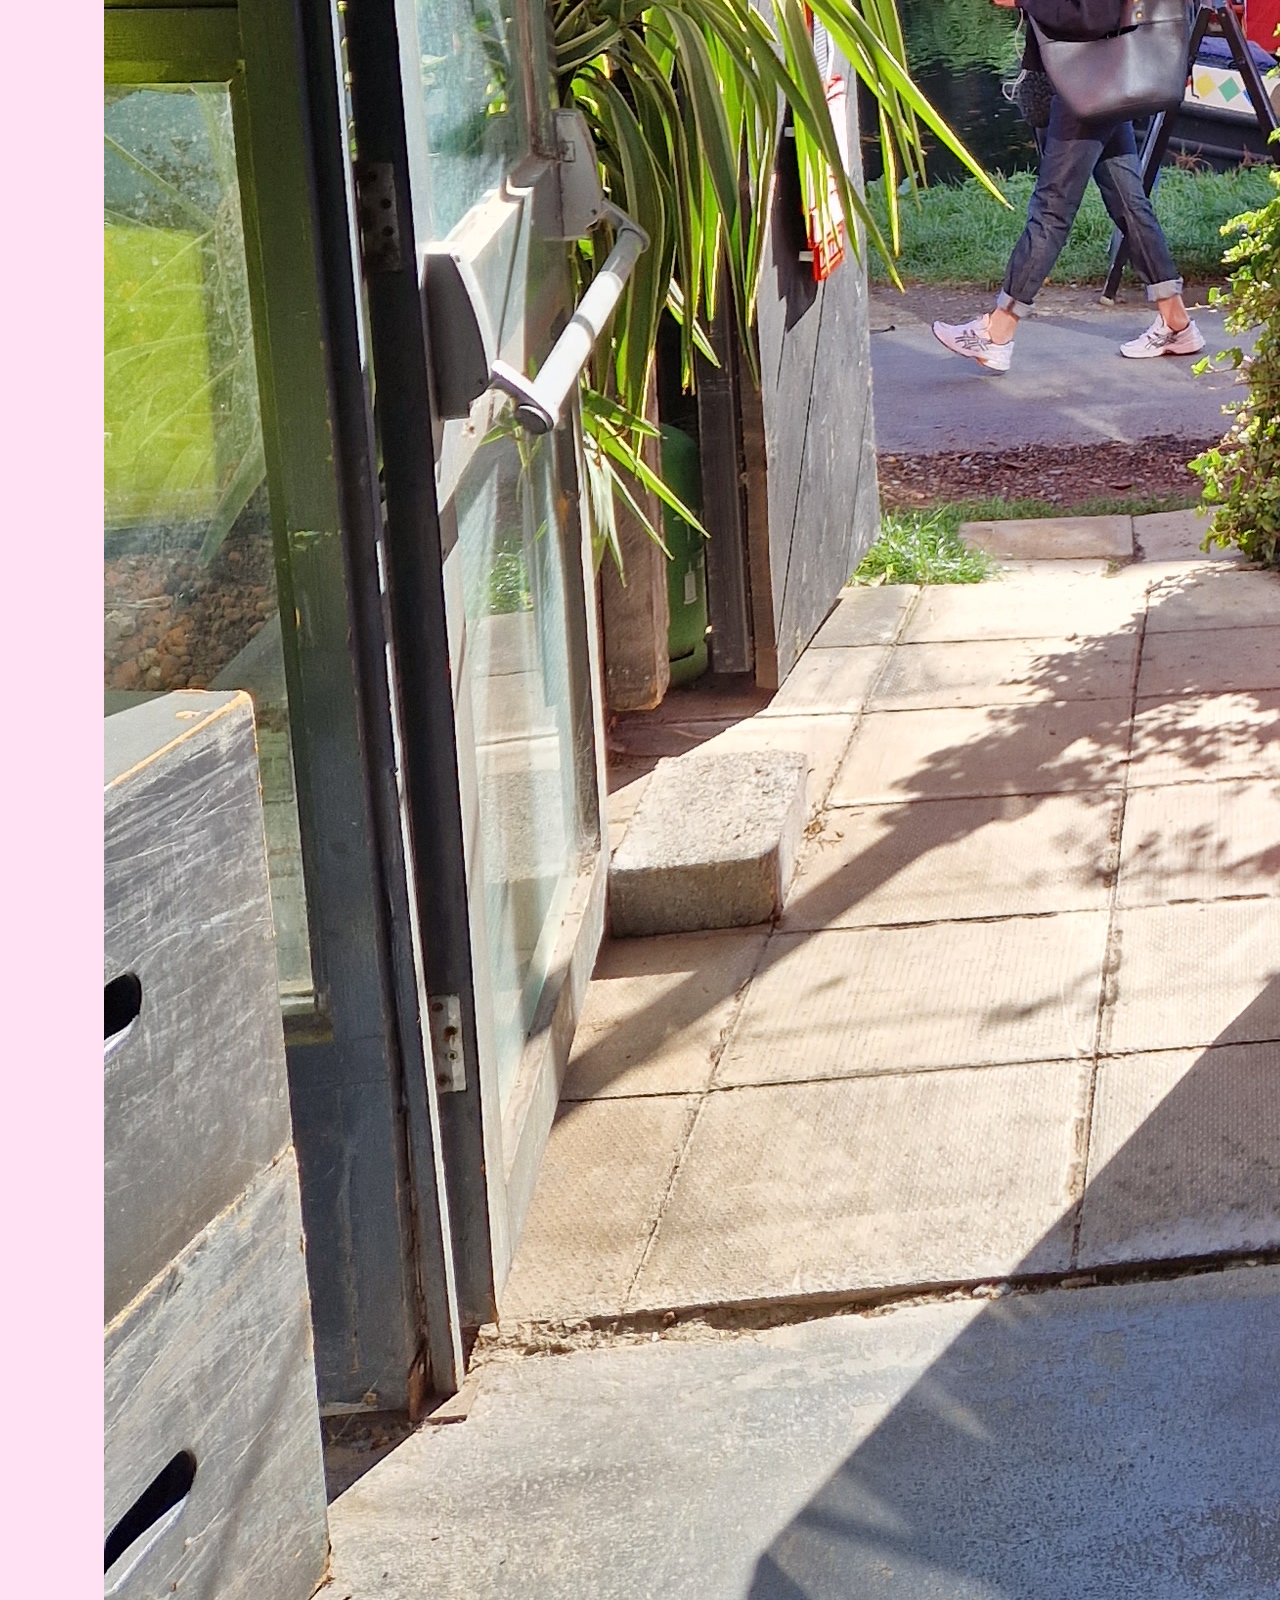
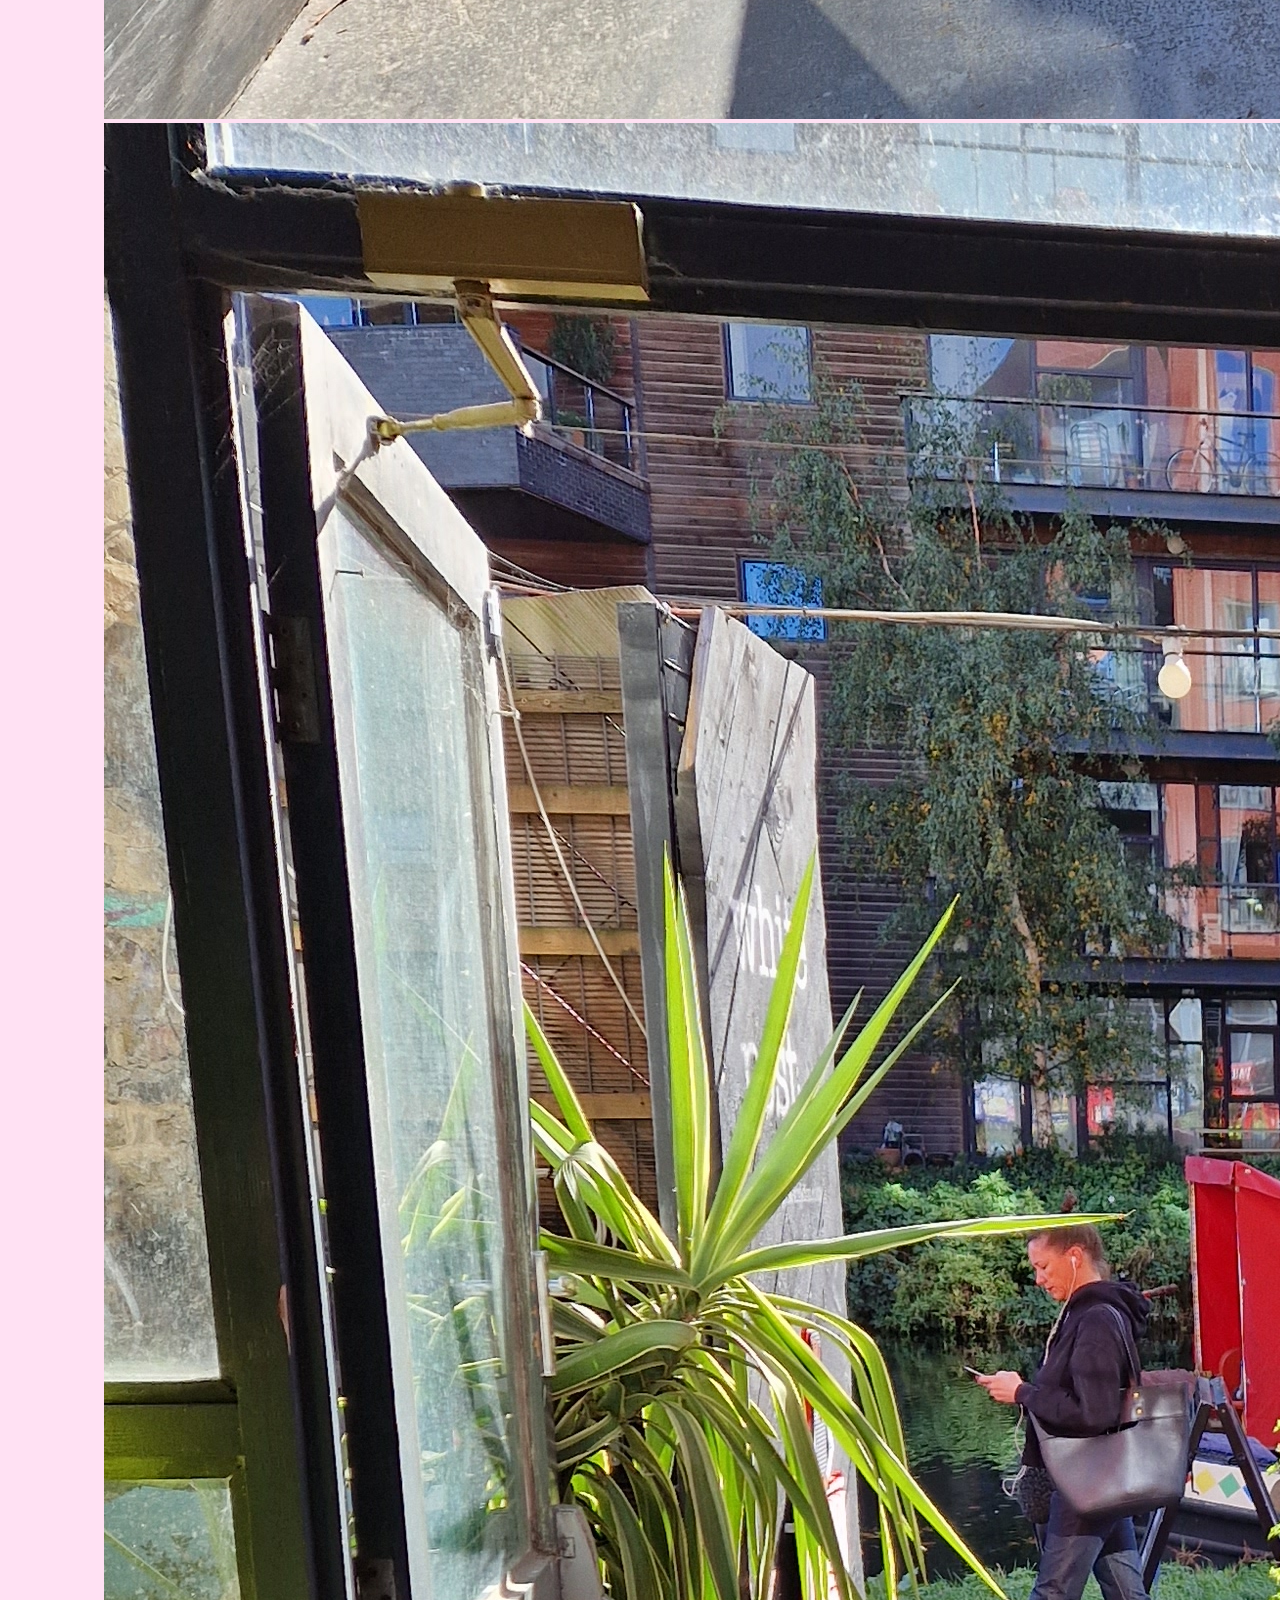
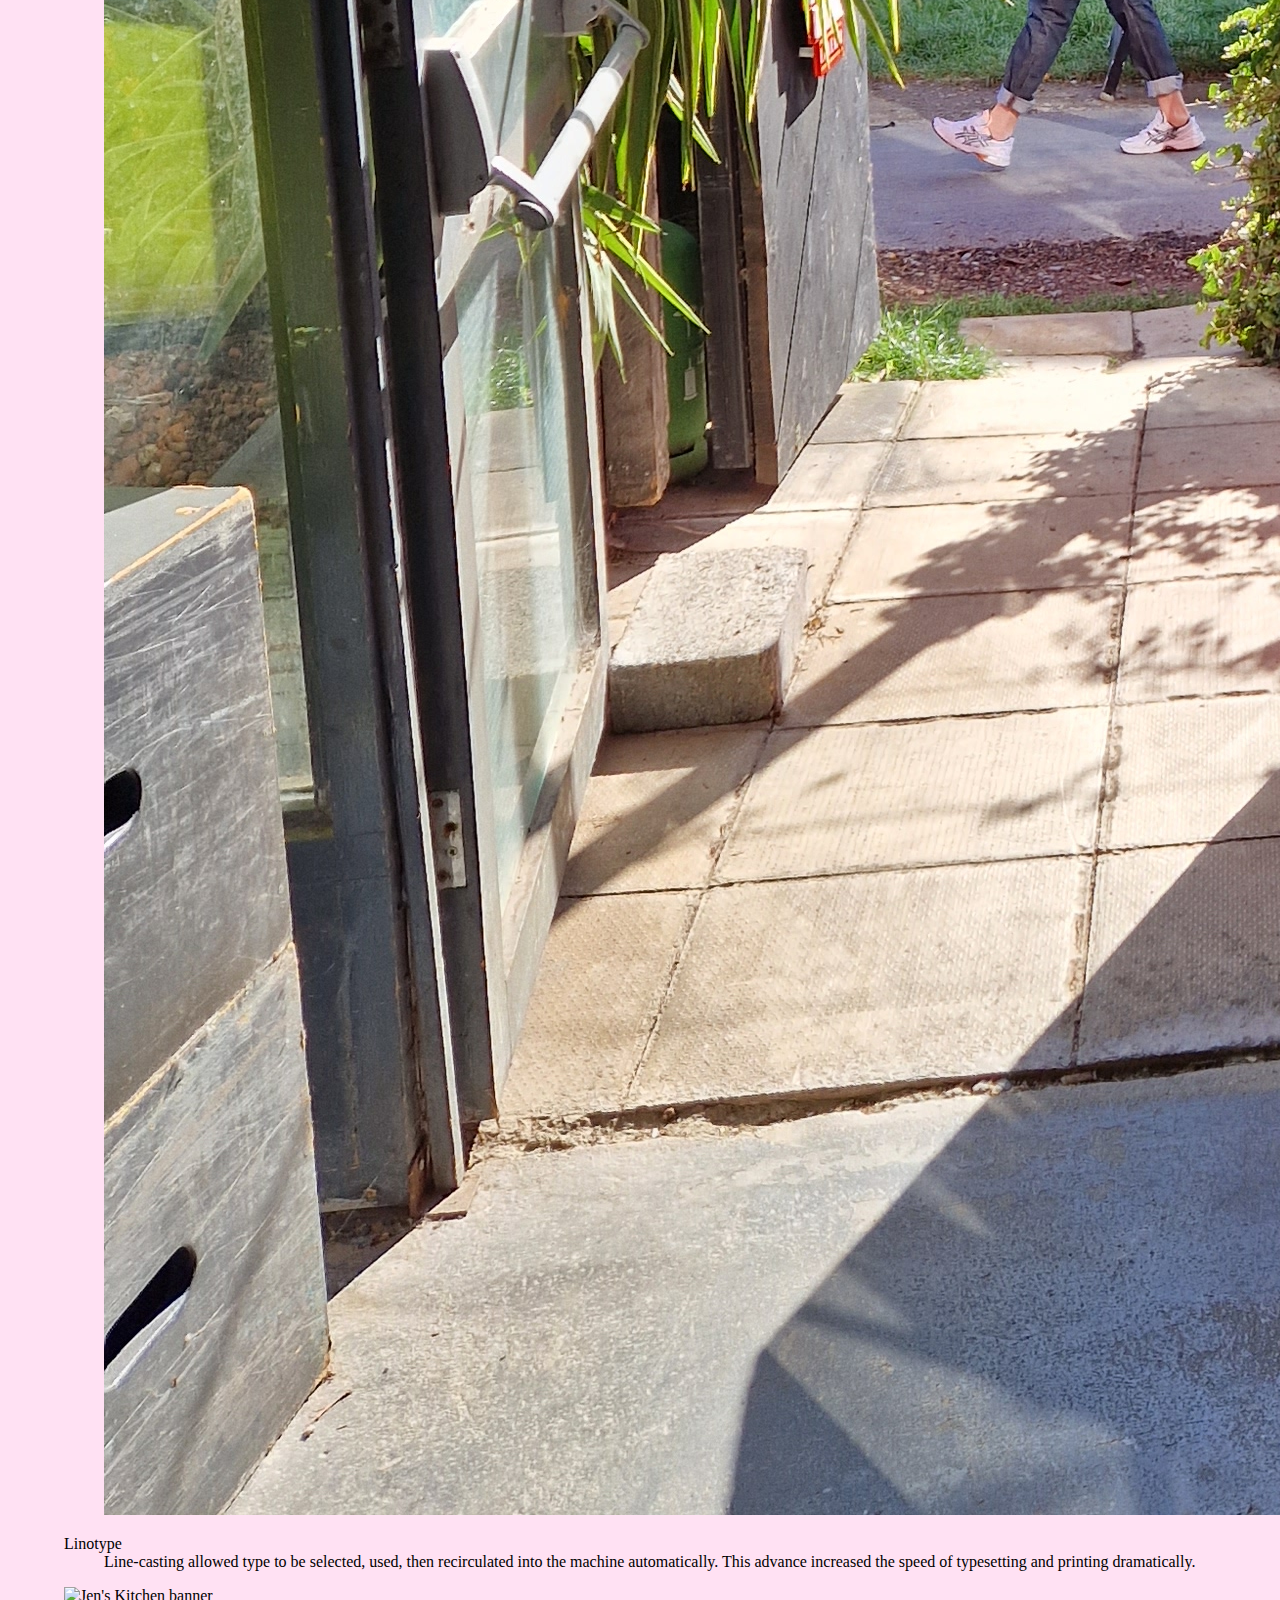
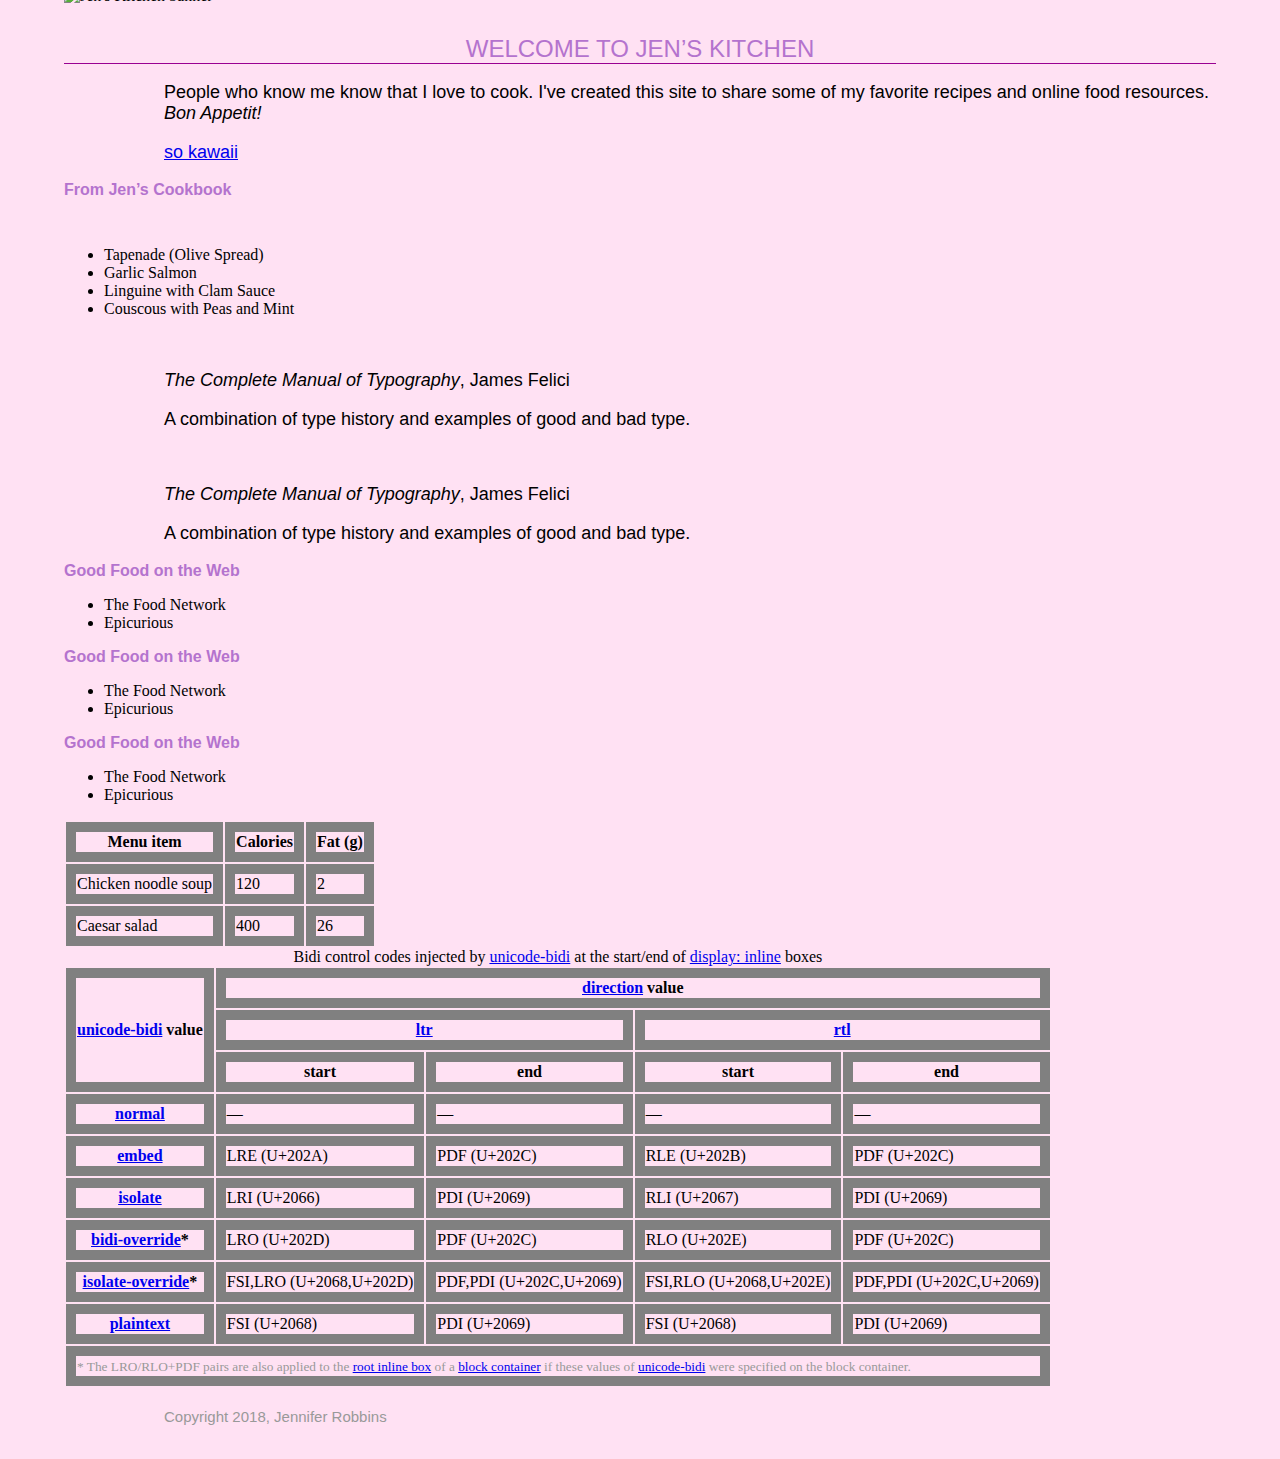
==== commit 6cc8fe1a: "added features" ====
--- a/index.html
+++ b/index.html
@@ -11,18 +11,23 @@
 }
 h1 {
 text-align: center;
-font-family: serif;
+font-family: sans-serif;
 font-weight: normal;
 text-transform: uppercase;
-border-bottom: 1px solid #57b1dc;
+border-bottom: 1px solid #990091;
 margin-top: 30px;
 } 
 h2 {
-color: #d1633c;
+color: #ff0000;
 font-size: 1em;
 }
+p {
+font-size: large;
+font-family: sans-serif;
+margin-left: 100px;
+}
 td, th {
-border: 1px solid gray;
+border: 10px solid gray;
 }
 </style>
 
@@ -37,15 +42,15 @@
 
 <nav>
     <ul>
-        <li><a href="/">Serif</a></li>
-        <li><a href="/">Sans-serif</a></li>
-        <li><a href="/">Script</a></li>
-        <li><a href="/">Display</a></li>
-        <li><a href="/">Dingbats</a></li>
+        <li><a href="/">Home page</a></li>
+        <li><a href="/">wow!</a></li>
+        <li><a href="/">cuuuuuute (want morekawaii?)</a></li>
+        <li><a href="/">sexylady</a></li>
+        <li><a href="/">I love</a></li>
     </ul>
 </nav>
 
-<time datetime="21:30">9:30p.m.</time>
+<time datetime="21:30"></time>
 
 <!-- To create a destination, use the id attribute to give the target element
 in the document a unique name (that’s “unique” as in the name may
@@ -53,22 +58,18 @@
 to name an element so that it can serve as a fragment identifier—that is, the
 destination of a link. I use the a element with the href attribute to provide the location of
 the link. To indicate that I’m linking to a fragment, I use the octothorpe symbol -->
-<a href="#startH">H</a>
-
-<h1><img src="Assets/AkaneSmile.png" alt="logo"><br>Lovely Akane so cute</h1>
-
-<h2>The Restaurant</h2>
-<p>The Black Goose Bistro offers casual lunch and dinner fare in a relaxed
-atmosphere. The menu changes regularly to highlight the freshest local
-ingredients.</p>
-<h2>Catering</h2>
-</p>You have fun. <em>We'll handle the cooking.</em> Black Goose Catering can handle
-events from snacks for a meetup to elegant corporate fundraisers. </p>
-<h2>Location and Hours</h2>
-<p>Seekonk, Massachusetts;<br>
-Monday through Thursday11am to 9pm;<br>
-Friday and Saturday, 11am to
-midnight </p>
+<a href="#startH">let's go too cute 4 me</a>
+
+<h1><img src="Assets/AkaneSmile.png" alt="logo"><br>why I love my monster</h1>
+
+<h2>so niiice to me :)</h2>
+<p>when I am sad akane gives me hugs and kisses and is so nice all the time</p>
+<h2>so cute and is a monster</h2>
+</p>You have fun. <em>You eat food</em> You have fun bum to bite</p>
+<h2>so cool and so style girl</h2>
+<p>hat,glasses,skirt,sweet socks<br>
+BUT WAIT<br>
+also naked.... wow </p>
 
 <figure>
     
@@ -114,14 +115,14 @@
 <html>
 <head>
 <meta charset="utf-8">
-<title>Jen's Kitchen</title>
+<title>Akane's World</title>
 <style>
 body {
 	margin: 2em 5%;
 	font-family: Georgia, "Times New Roman", Times, serif;
 }
 h1, h2 {	
-	color: #399;}
+	color: rgb(180, 115, 206);}
 h1 {
 	font-size: 1.5em;
 }
@@ -143,7 +144,7 @@
 
 <p>People who know me know that I love to cook. I've created this site to share some of my favorite recipes and online food resources. <i>Bon Appetit!</i> </p>
 
-<p><a href="Pages/kawaii.html">so kawaii</a></p>
+<p><a href="AkaneWorld/Pages/kawaii.html">so kawaii</a></p>
 
 <!-- It indicates that they belong together in a conceptual unit or should be
 treated as a unit by CSS or JavaScript. By marking related content as a div and
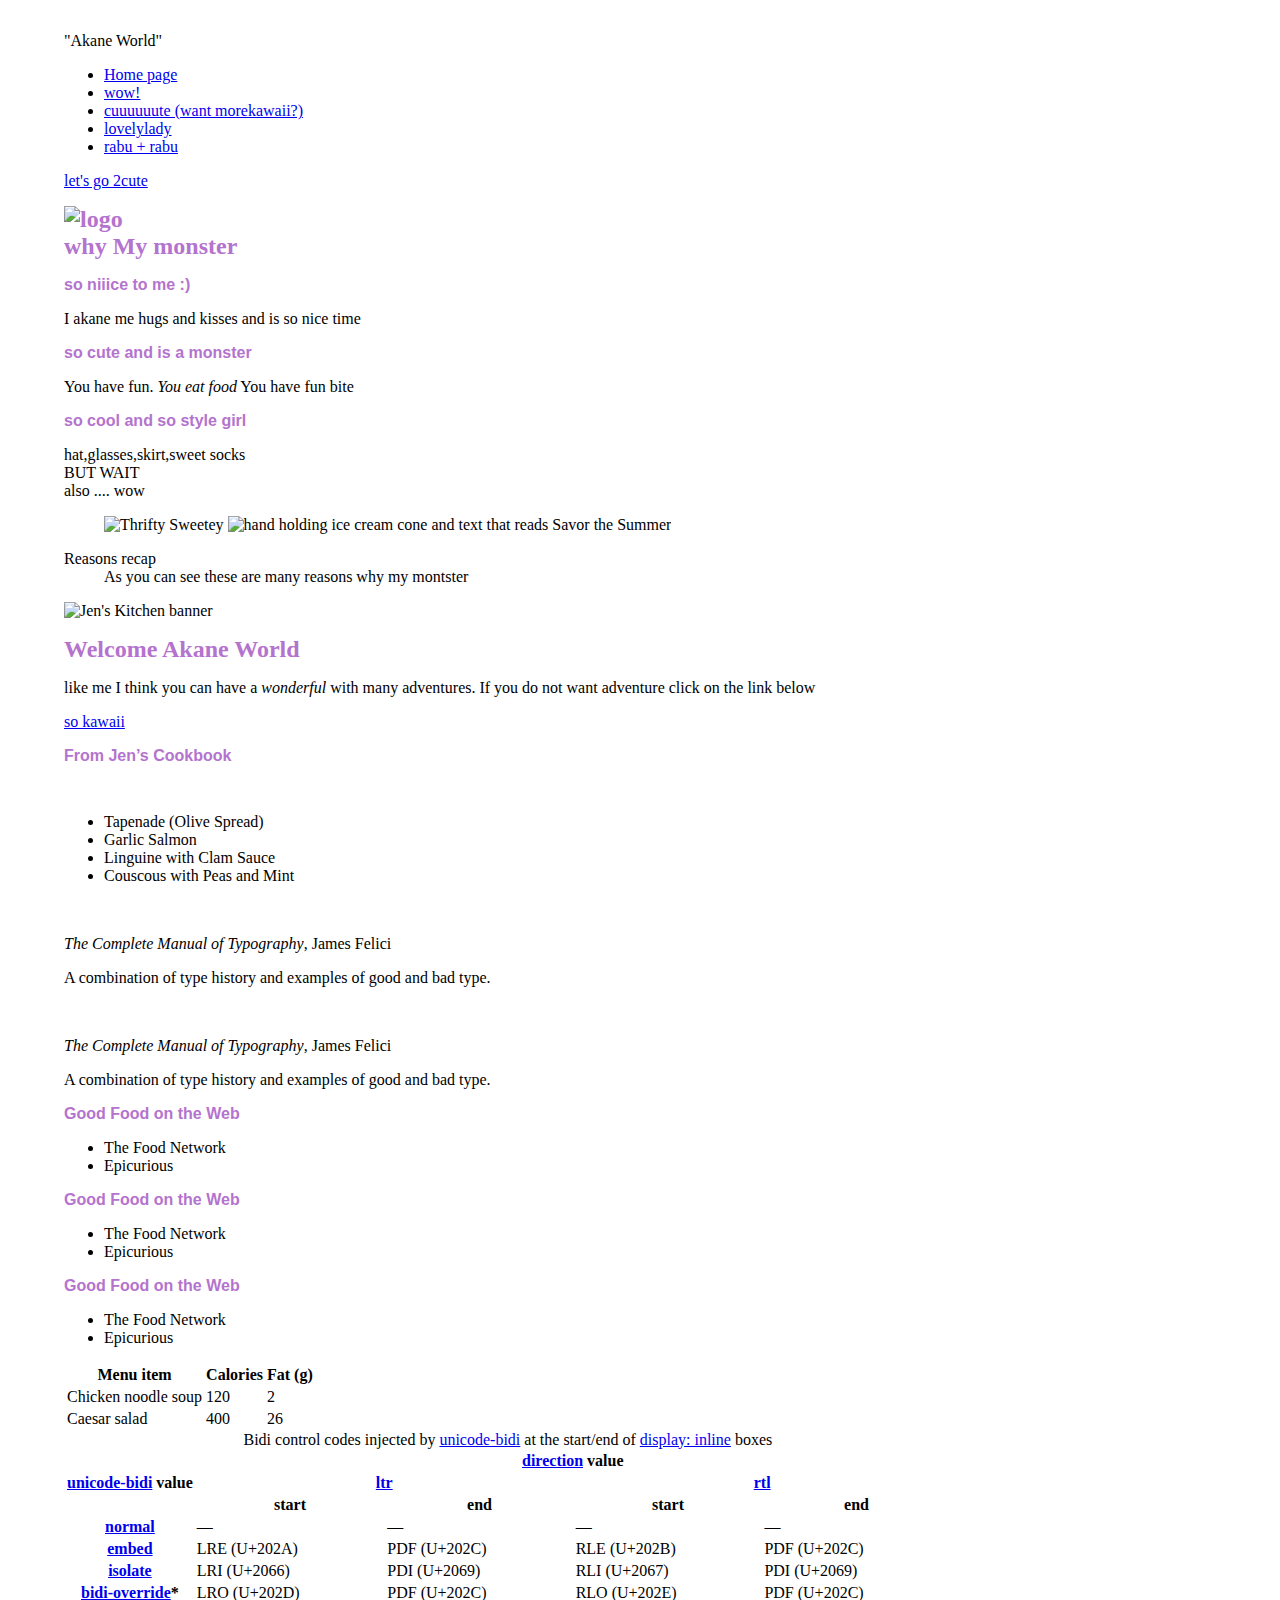
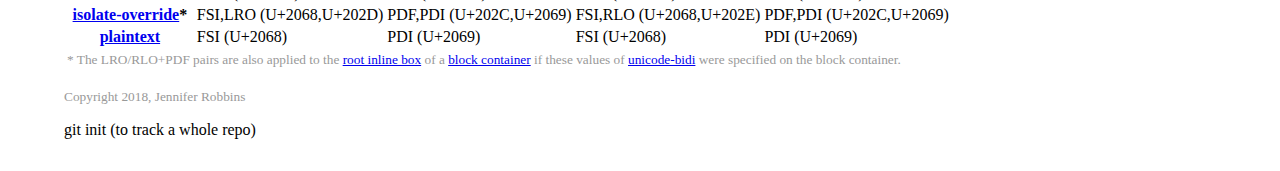
==== commit 06220c97: "add css" ====
--- a/index.html
+++ b/index.html
@@ -2,38 +2,17 @@
 <html>
 <head>
 	<meta charset="utf-8"
-	<title>"Akane World"
-	<style>
+	<title>"Akane World"</title>
+  <link rel="stylesheet" href="./Pages/stylesheet.css" />
+  <link href="http://fonts.googleapis.com/
+  css?family=Marko+One" rel="stylesheet">
+  <style>
 body {
-background-color: #ffe1f3;
-margin: 0 10%;
-font-family: sans-serif;
-}
-h1 {
-text-align: center;
-font-family: sans-serif;
-font-weight: normal;
-text-transform: uppercase;
-border-bottom: 1px solid #990091;
-margin-top: 30px;
-} 
-h2 {
-color: #ff0000;
-font-size: 1em;
-}
-p {
-font-size: large;
-font-family: sans-serif;
-margin-left: 100px;
-}
-td, th {
-border: 10px solid gray;
+font-family: Verdana, sans-serif;
+font-size: 100%;
 }
 </style>
-
 </head>
-
-
 
 <body>
 
@@ -45,8 +24,8 @@
         <li><a href="/">Home page</a></li>
         <li><a href="/">wow!</a></li>
         <li><a href="/">cuuuuuute (want morekawaii?)</a></li>
-        <li><a href="/">sexylady</a></li>
-        <li><a href="/">I love</a></li>
+        <li><a href="/">lovelylady</a></li>
+        <li><a href="/">rabu + rabu</a></li>
     </ul>
 </nav>
 
@@ -58,29 +37,29 @@
 to name an element so that it can serve as a fragment identifier—that is, the
 destination of a link. I use the a element with the href attribute to provide the location of
 the link. To indicate that I’m linking to a fragment, I use the octothorpe symbol -->
-<a href="#startH">let's go too cute 4 me</a>
-
-<h1><img src="Assets/AkaneSmile.png" alt="logo"><br>why I love my monster</h1>
+<a href="#startH">let's go 2cute</a>
+
+<h1><img src="./AkaneWorld/Assets/AkaneSmile.png" alt="logo"><br>why My monster</h1>
 
 <h2>so niiice to me :)</h2>
-<p>when I am sad akane gives me hugs and kisses and is so nice all the time</p>
+<p> I akane me hugs and kisses and is so nice time</p>
 <h2>so cute and is a monster</h2>
-</p>You have fun. <em>You eat food</em> You have fun bum to bite</p>
+</p>You have fun. <em>You eat food</em> You have fun bite</p>
 <h2>so cool and so style girl</h2>
 <p>hat,glasses,skirt,sweet socks<br>
 BUT WAIT<br>
-also naked.... wow </p>
+also .... wow </p>
 
 <figure>
     
-    <img src="/Assets/ThriftyA.jpg" alt="Thrifty Sweetey"
-        sizes=(max-width: 800px) 100vw,
+    <img src="AkaneWorld/Assets/ThriftyA.jpg" alt="Thrifty Sweetey"
+        sizes=(max-width: 800px) 30vw,
         (max-width: 800px),
         240px>
 <picture>
-    <source media="(min-width: 500px)" srcset="/Assets/ThriftyA.jpg">
-    <source media="(min-width: 300px)" srcset="/Assets/ThriftyA.jpg">
-    <img src="/Assets/ThriftyA.jpg" alt="hand holding ice cream cone and
+    <source media="(min-width: 500px)" srcset="AkaneWorld/Assets/ThriftyA.jpg>
+    <source media="(min-width: 300px)" srcset=AkaneWorld/Assets/ThriftyA.jpg>
+    <img src="AkaneWorld/Assets/ThriftyA.jpg" alt="hand holding ice cream cone and
             text that reads Savor the Summer">
     </picture>
 </figure>
@@ -101,10 +80,8 @@
 unit. -->
 <section>
 <dl>
-    <dt>Linotype</dt>
-    <dd>Line-casting allowed type to be selected, used, then recirculated
-    into the machine automatically. This advance increased the speed of
-    typesetting and printing dramatically.</dd>
+    <dt>Reasons recap</dt>
+    <dd>As you can see these are  many reasons why my montster</dd>
 </section>
 <!--  -->
 
@@ -138,11 +115,11 @@
 </head>
 
 <body>
-<img src=".gif" alt="Jen's Kitchen banner" width="660" height="94">
-
-<h1>Welcome to Jen&rsquo;s Kitchen</h1>
-
-<p>People who know me know that I love to cook. I've created this site to share some of my favorite recipes and online food resources. <i>Bon Appetit!</i> </p>
+<img src=".gif" alt="Jen's Kitchen banner" vw="100" vh="100">
+
+<h1>Welcome Akane World</h1>
+
+<p>like me I think you can have a <i>wonderful</i> with many adventures. If you do not want adventure click on the link below</p>
 
 <p><a href="AkaneWorld/Pages/kawaii.html">so kawaii</a></p>
 
@@ -219,6 +196,8 @@
 elements, a caption and, optionally, the row and column group elements
 listed in the “Row and Column Groups” section. The only thing that can go
 in the tr element is some number of td or th elements.-->
+
+
 
 <table>
     <tr>
@@ -305,4 +284,16 @@
 <p><small>Copyright 2018, Jennifer Robbins</small></p>
 
 </body>
+
+
+<!-- shift-option-A to add a comment
+Could you clarify origin, and pull? 
+How to reorganise files from the terminal? Okay to do it with GUI? What is the convention?
+How does console interact with homepage?
+How to link a font?
+How to comment out code?
+-->
+
+git init (to track a whole repo)
+</code>
 </html>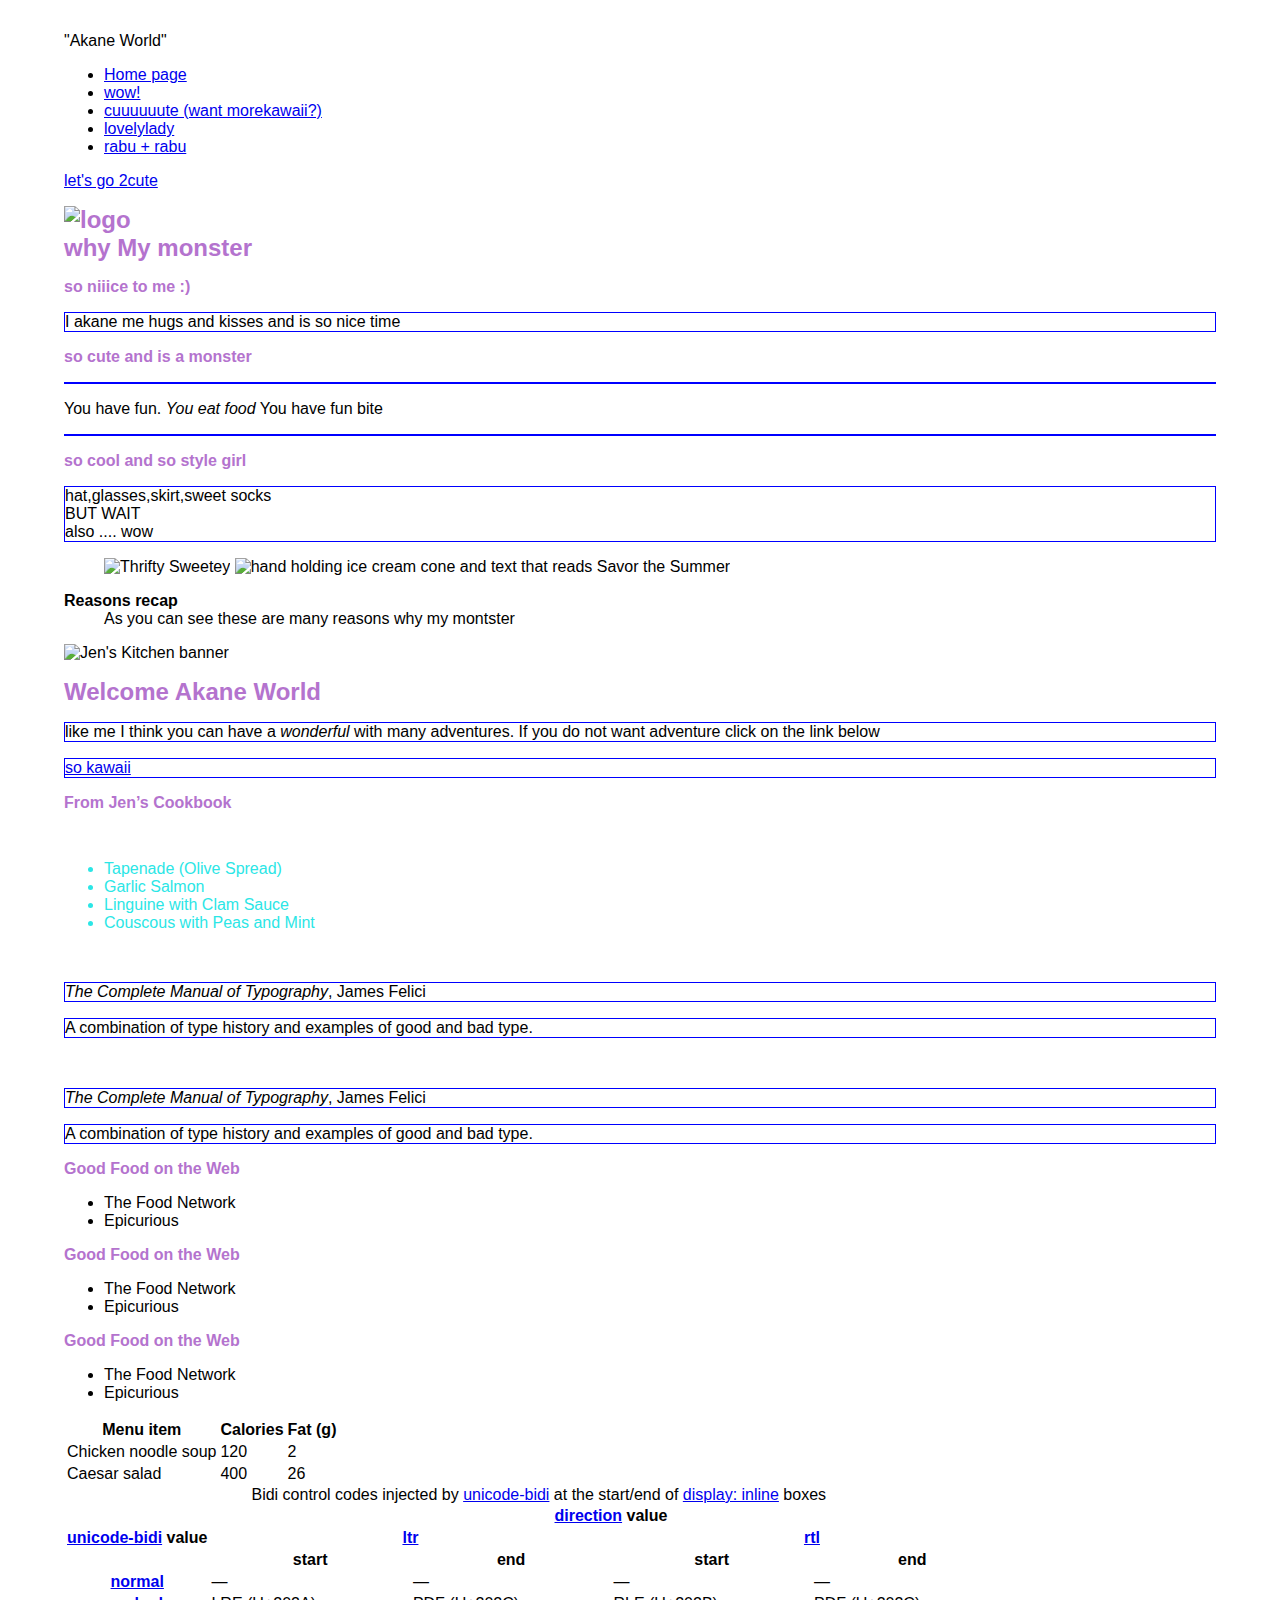
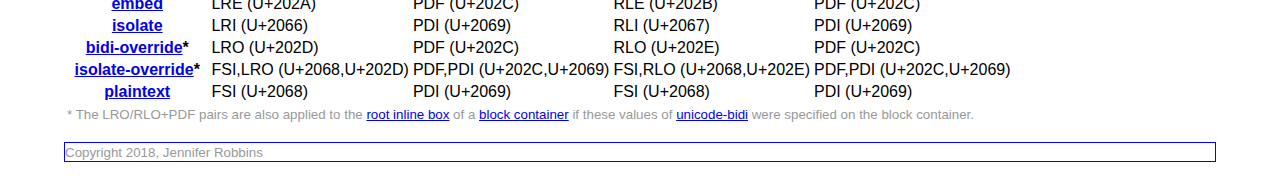
==== commit 0773b2c5: "messing around" ====
--- a/index.html
+++ b/index.html
@@ -3,14 +3,9 @@
 <head>
 	<meta charset="utf-8"
 	<title>"Akane World"</title>
-  <link rel="stylesheet" href="./Pages/stylesheet.css" />
-  <link href="http://fonts.googleapis.com/
-  css?family=Marko+One" rel="stylesheet">
+  <link rel="stylesheet" href="./Assets/style.css" />
   <style>
-body {
-font-family: Verdana, sans-serif;
-font-size: 100%;
-}
+
 </style>
 </head>
 
@@ -83,38 +78,7 @@
     <dt>Reasons recap</dt>
     <dd>As you can see these are  many reasons why my montster</dd>
 </section>
-<!--  -->
-
-</body>
-
-
-<!DOCTYPE html>
-<html>
-<head>
-<meta charset="utf-8">
-<title>Akane's World</title>
-<style>
-body {
-	margin: 2em 5%;
-	font-family: Georgia, "Times New Roman", Times, serif;
-}
-h1, h2 {	
-	color: rgb(180, 115, 206);}
-h1 {
-	font-size: 1.5em;
-}
-h2 {
-	font-family: Verdana, Geneva, sans-serif;
-	font-size: 1em;
-}
-small {
-	color: #999;
-}
-</style>
-
-</head>
-
-<body>
+
 <img src=".gif" alt="Jen's Kitchen banner" vw="100" vh="100">
 
 <h1>Welcome Akane World</h1>
@@ -144,14 +108,14 @@
 document. This makes it useful for assigning a name to a particular element,
 as though it were a piece of data. -->
 
-<div id="ISBN0321127307">
+<div id=lessons>
     <img src="felici-cover.gif" alt="">
     <p><cite>The Complete Manual of Typography</cite>, James Felici</p>
     <p class="description"> A combination of type history and examples of good and bad type.
     </p>
 </div>
 
-<div id="ISBN0321127307">
+<div id=lessons>
     <img src="felici-cover.gif" alt="">
     <p><cite>The Complete Manual of Typography</cite>, James Felici</p>
     <p class="description"> A combination of type history and examples of good and bad type.
@@ -294,6 +258,6 @@
 How to comment out code?
 -->
 
-git init (to track a whole repo)
+<!-- git init (to track a whole repo) -->
 </code>
 </html>--- a/Assets/style.css
+++ b/Assets/style.css
@@ -0,0 +1,168 @@
+/* CSS comments are also useful for
+temporarily hiding style declarations
+in the design process. When I am
+trying out a number of styles, I can
+quickly switch styles off by enclosing
+them in /* and (see below) check the design
+in a browser, then remove the
+comment characters to make the
+style appear again. */
+
+/* These are the order of properties when describing in the font declaration.
+
+Once you’ve met the size and family requirements, the other values are
+optional and may appear in any order prior to the font-size. When style,
+weight, stretch, or variant is omitted, its value is set to normal.
+{ font: style weight stretch variant size/line-height font-family; } 
+
+line-height adjusts the height of the text line and is used to add space between
+lines of text. It appears just after font-size, separated by a slash.
+h3 { font: oblique bold small-caps 1.5em/1.8em Verdana, sans-serif; }
+h2 { font: bold 1.75em/2 sans-serif; }
+
+h1 {
+font: bold 1.5em "Marko One",
+Georgia, serif;
+}
+
+The id attribute can be used with any element, and it is commonly used to give meaning to
+the generic div and span elements. ID selectors allow you to target elements
+by their id values. 
+Here is an example of a list item with an id reference:
+
+<li id="sleestak">Sleestak T-shirt</li>
+
+Now you can write a style rule just for that list item using an ID selector, like
+so (notice the # preceding the id reference):
+
+li#sleestak { color: olive; }
+
+Because id values must be unique in the document, it is acceptable to omit
+the element name. The following rule is equivalent to the last one:
+
+#sleestak { color: olive; }
+
+You can also use an ID selector as part of a contextual selector. In this
+example, a style is applied only to a elements that appear within the element
+identified as “resources.” In this way, you can treat links in the element named
+“resources” differently than all the other links on the page without any additional
+markup.
+
+#resources a { text-decoration: none; }
+
+Child selector
+A child selector is similar to a descendant selector, but it targets only the direct
+children of a given element. There may be no other hierarchical levels in between.
+They are indicated with the greater-than symbol (>). The following rule affects
+emphasized text, but only when it is directly contained in a p element. An em element
+inside a link (a) within the paragraph would not be affected.
+
+p > em {font-weight: bold;}
+
+You can target elements belonging to the same class with—you guessed it—a
+class selector. Class names are indicated with a period (.) at the beginning
+of the selector. For example, to select all paragraphs with class="special",
+use this selector (the period indicates the following word is a class selector):
+
+p.special { color: orange; }
+
+.special { color: orange; }
+. to mark that special is the class name, the declaration effects all elements with this class
+
+This list of selector types from most to least specific should serve you well
+in most scenarios:
+• Inline styles with the style attribute are more specific than (and will
+override…)
+• ID selectors, which are more specific than (and will override…)
+• Class selectors, which are more specific than (and will override…)
+• Individual element selectors
+
+The universal element selector (*) matches any element , like a
+wildcard in programming languages. The style rule
+
+* { border: 1px solid gray; }
+
+puts a 1-pixel gray border around every element in the
+document. It is also useful as a contextual selector, as shown in
+this example that selects all elements in an “intro” section:
+
+#intro * { color: gray; }
+
+*/
+
+
+body {
+	margin: 2em 5%; 
+    font-family: 'Roboto', sans-serif;
+    }
+    
+h1 {
+    font-size: 1.5em;
+    }
+h2 {
+    font-size: 1em;
+    font-family: 'Roboto', sans-serif;
+    }
+dt { font-weight: bold; }
+
+p { border: 1px solid blue; }
+
+h1, h2 {	
+	color: rgb(180, 115, 206);}
+h1 {
+	font-size: 1.5em;
+}
+h2 {
+	font-family: Verdana, Geneva, sans-serif;
+	font-size: 1em;
+}
+small {
+	color: #999;
+}
+.goodthings { color: rgb(43, 230, 230); }
+
+/* How to succesfully link font to site */
+
+@font-face {
+    font-family: 'Roboto';
+    src: url('AkaneWorld/Assets/Roboto/Roboto-Regular.ttf');
+
+
+/*
+h1 { border: 1px solid blue; }
+h2 { border: 1px solid blue; }
+
+p { border: 1px solid blue; }
+em { border: 1px solid blue; }
+img { border: 1px solid blue;
+        width: 20vw;
+        height: 20vh; }
+
+body {
+    background-color: #ffe1f3;
+    margin: 0 10%;
+    font-family: Arial, Helvetica, sans-serif;
+    }
+    
+    
+    h1 {
+    text-align: center;
+    font-family: sans-serif;
+    font-weight: normal;
+    text-transform: uppercase;
+    border-bottom: 1px solid #990091;
+    margin-top: 30px;
+    } 
+    h2 {
+    color: #ff0000;
+    font-size: 1em;
+    }
+    p {
+    font-size: large;
+    font-family: sans-serif;
+    margin-left: 100px;
+    }
+    td, th {
+    border: 10px solid gray;
+    }
+    </style>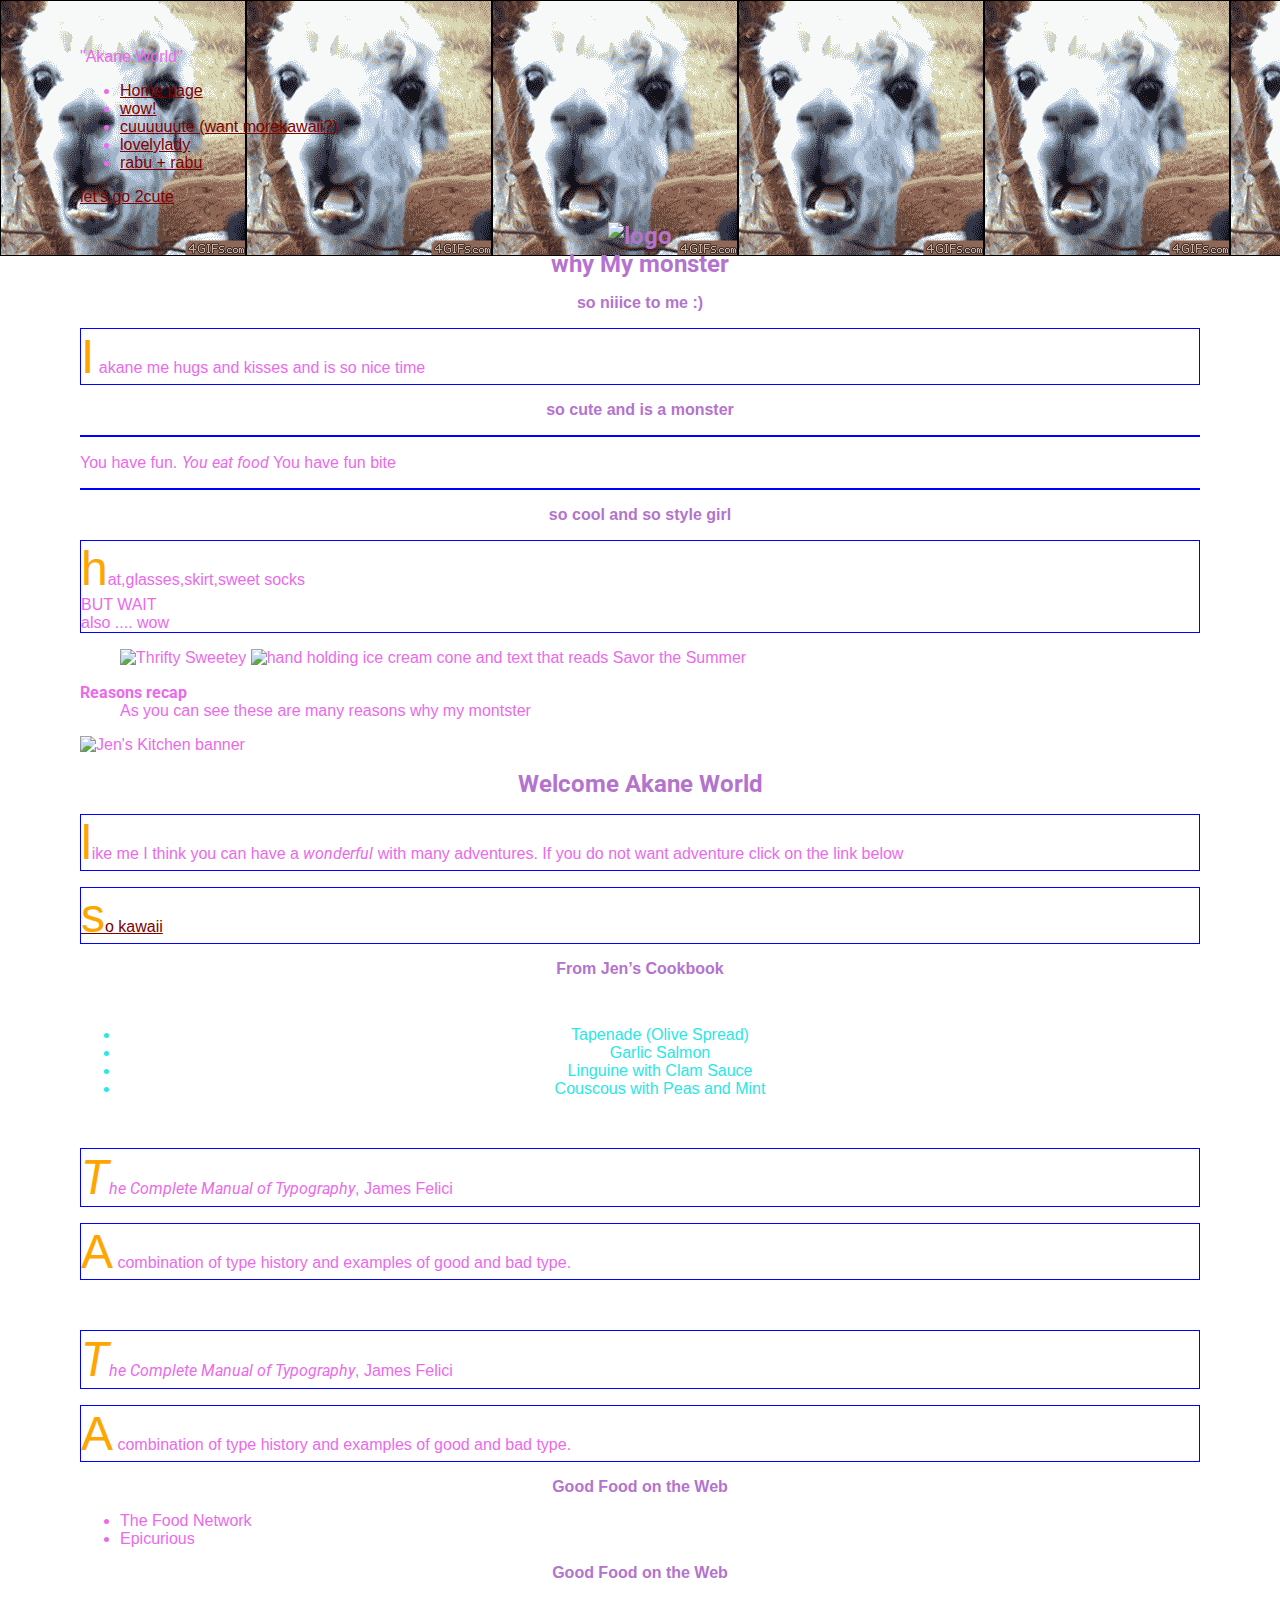
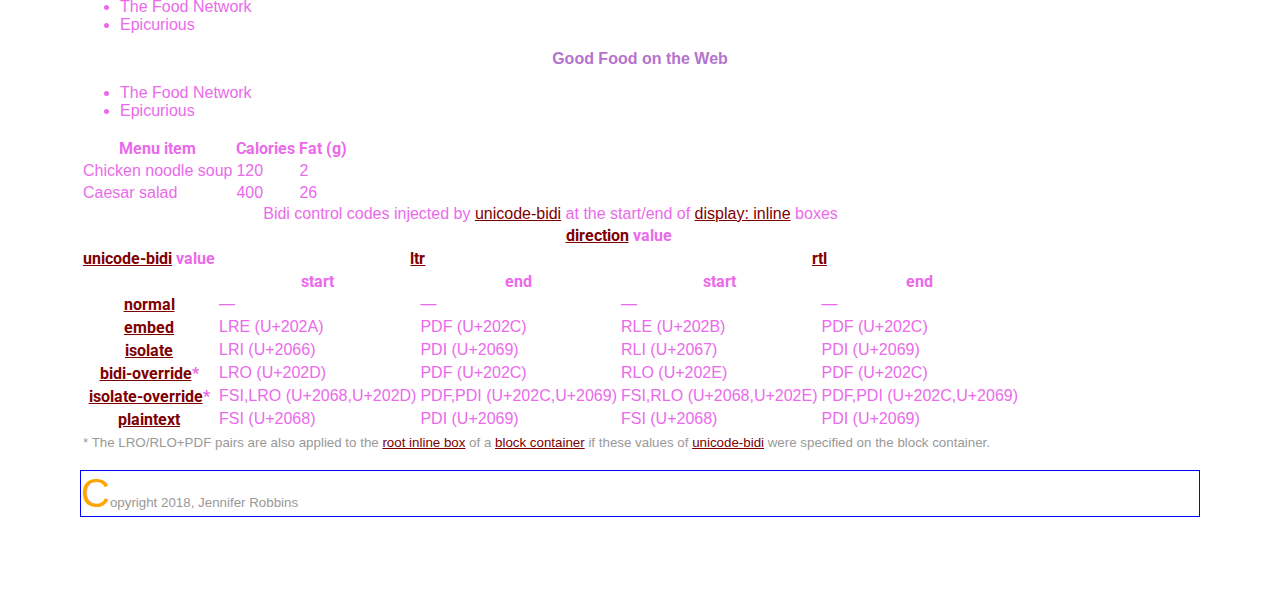
==== commit 76c895db: "added llama" ====
--- a/index.html
+++ b/index.html
@@ -3,6 +3,12 @@
 <head>
 	<meta charset="utf-8"
 	<title>"Akane World"</title>
+  <link rel="preconnect" href="https://fonts.googleapis.com">
+  <link rel="preconnect" href="https://fonts.gstatic.com" crossorigin>
+  <link href="https://fonts.googleapis.com/css2?family=Roboto&display=swap" rel="stylesheet">
+  <link rel="preconnect" href="https://fonts.googleapis.com">
+  <link rel="preconnect" href="https://fonts.gstatic.com" crossorigin>
+  <link href="https://fonts.googleapis.com/css2?family=Roboto:ital,wght@1,100&display=swap" rel="stylesheet">
   <link rel="stylesheet" href="./Assets/style.css" />
   <style>
 
--- a/Assets/style.css
+++ b/Assets/style.css
@@ -94,24 +94,34 @@
 body {
 	margin: 2em 5%; 
     font-family: 'Roboto', sans-serif;
-    }
+    background-color: #fae8f7;
+    color: rgb(235, 106, 235);
+    }
+body {
+    margin-top: 0;
+    padding: 3em 1em 2em 1em;
+    background-color: rgba(255,255,255,.5);
+    background-image: url(ezgif.com-gif-maker.gif);
+    background-repeat: repeat-x;
+        }
     
 h1 {
     font-size: 1.5em;
+    text-align: center;
     }
 h2 {
     font-size: 1em;
     font-family: 'Roboto', sans-serif;
+    text-align: center;
     }
 dt { font-weight: bold; }
 
 p { border: 1px solid blue; }
+p::first-letter { font-size: 300%; color: orange; }
 
 h1, h2 {	
 	color: rgb(180, 115, 206);}
-h1 {
-	font-size: 1.5em;
-}
+
 h2 {
 	font-family: Verdana, Geneva, sans-serif;
 	font-size: 1em;
@@ -119,14 +129,90 @@
 small {
 	color: #999;
 }
-.goodthings { color: rgb(43, 230, 230); }
-
+.goodthings { color: rgb(43, 230, 230); text-align: center;}
+
+a:link {
+    color: maroon;
+    }
+    a:visited {
+    color: gray;
+    }
+a:hover {
+    color: rgb(113, 8, 76);
+    background-color: #896565;
+        }
 /* How to succesfully link font to site */
 
 @font-face {
     font-family: 'Roboto';
     src: url('AkaneWorld/Assets/Roboto/Roboto-Regular.ttf');
 
+
+/*
+This is the required order for pseudo-classes
+
+a { text-decoration: none; } / turns underlines off for all links /
+a:link { color: maroon; }
+a:visited { color: gray; }
+a:focus { color: maroon; background-color: #ffd9d9; }
+a:hover { color: maroon; background-color: #ffd9d9; }
+a:active { color: red; background-color: #ffd9d9; }
+
+The following code is an example of a pseudo-element. Double or single colon can be used.
+
+p.warning::before {
+content: url(exclamation.png);
+margin-right: 6px;
+}
+p.warning::after {
+content: " Thank you.";
+color: red;
+}
+
+Note the space before Thank you. Spaces must be included within the quotation marks if desired.
+*/
+
+/* These examples show three different ways to make the line height twice the
+height of the font size: */
+
+    p { line-height: 2; }
+    p { line-height: 2em; }
+    p { line-height: 200%; }
+
+
+
+/* white-space (CSS2) Specifies how whitespace
+in the element source is handled in layout. For
+example, the pre value preserves the character
+spaces and returns found in the source, similar
+to the pre HTML element. 
+
+List Item Display Role
+You may have noticed that the list
+style properties apply to “elements
+whose display value is list-item.”
+The CSS2.1 specification allows any
+element to perform like a list item by
+setting its display property to listitem.
+This property can be applied
+to any HTML element or elements in
+other XML languages. For example,
+you could automatically bullet or
+number a series of paragraphs by
+setting the display property of
+paragraph (p) elements to listitem,
+as shown in this example:
+
+p.lettered {
+display: list-item;
+list-style-type: upper-alpha;
+}
+
+ul {
+list-style-type: disc;
+list-style-image: url(/images/rainbow.gif);
+list-style-position: outside;
+}*/
 
 /*
 h1 { border: 1px solid blue; }
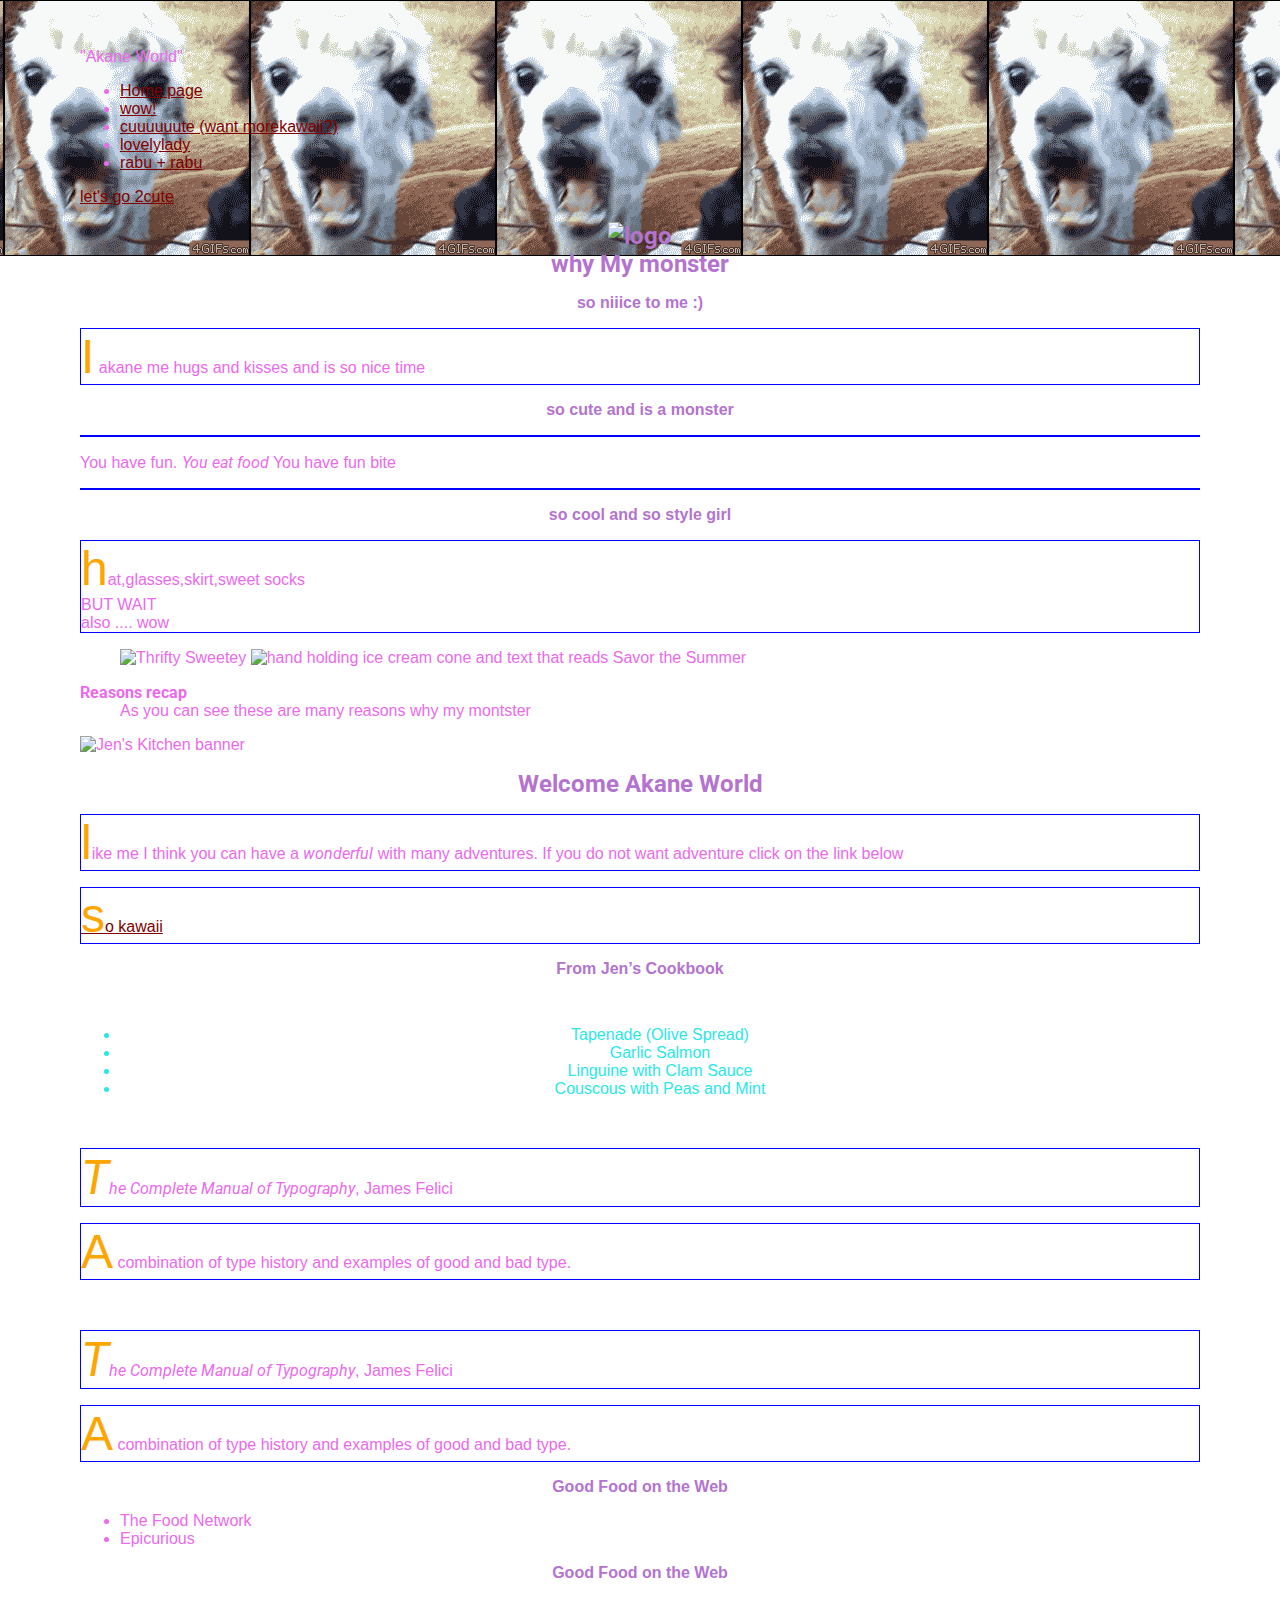
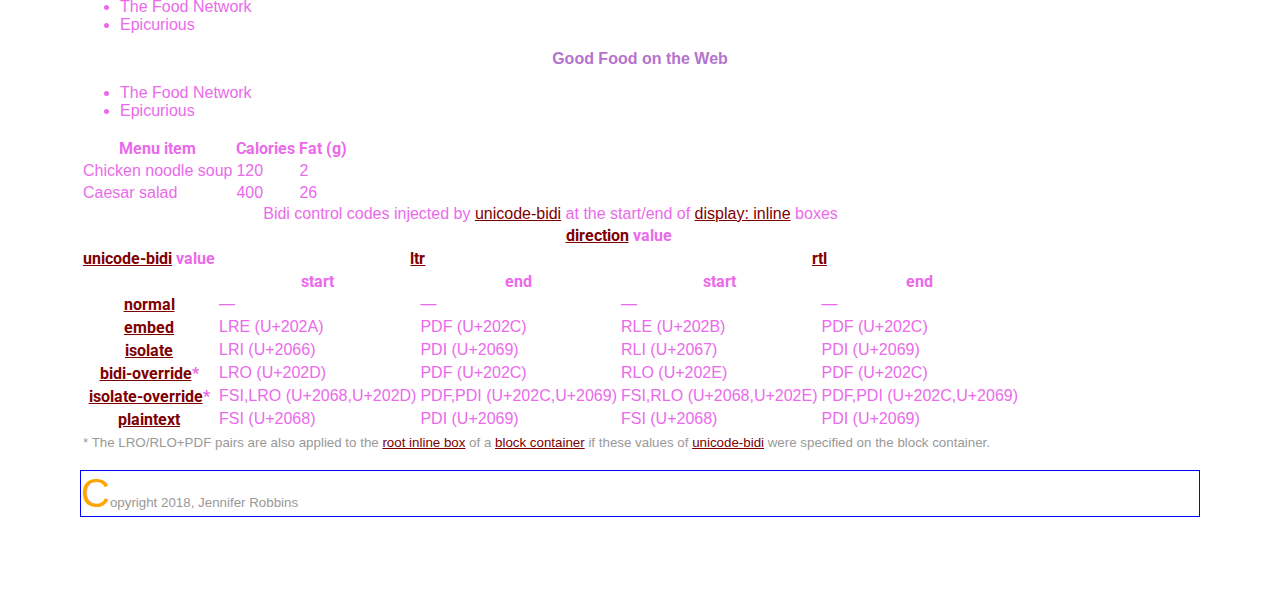
==== commit c8a47207: "added js script" ====
--- a/index.html
+++ b/index.html
@@ -253,6 +253,7 @@
 
 <p><small>Copyright 2018, Jennifer Robbins</small></p>
 
+<script src="Assets/script.js"></script>
 </body>
 
 
--- a/Assets/style.css
+++ b/Assets/style.css
@@ -103,6 +103,7 @@
     background-color: rgba(255,255,255,.5);
     background-image: url(ezgif.com-gif-maker.gif);
     background-repeat: repeat-x;
+    background-position: 250px top;
         }
     
 h1 {
